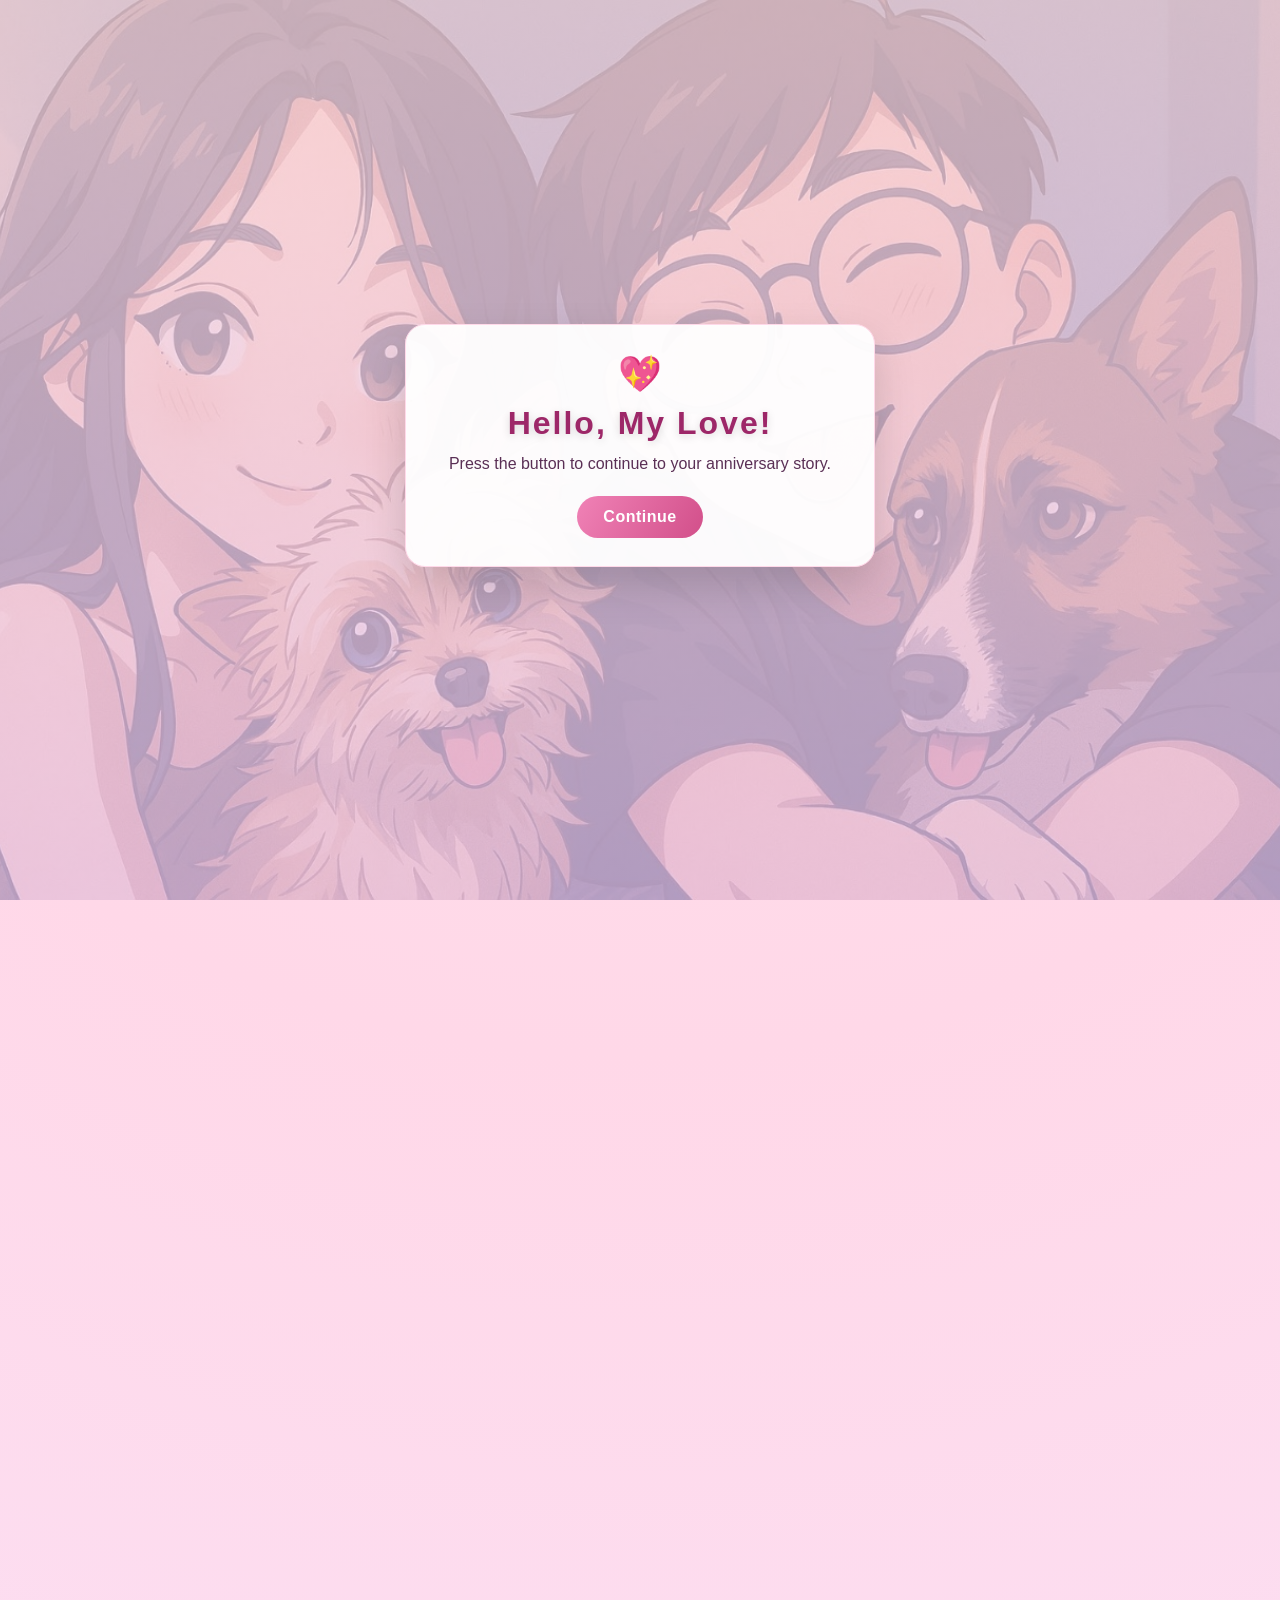
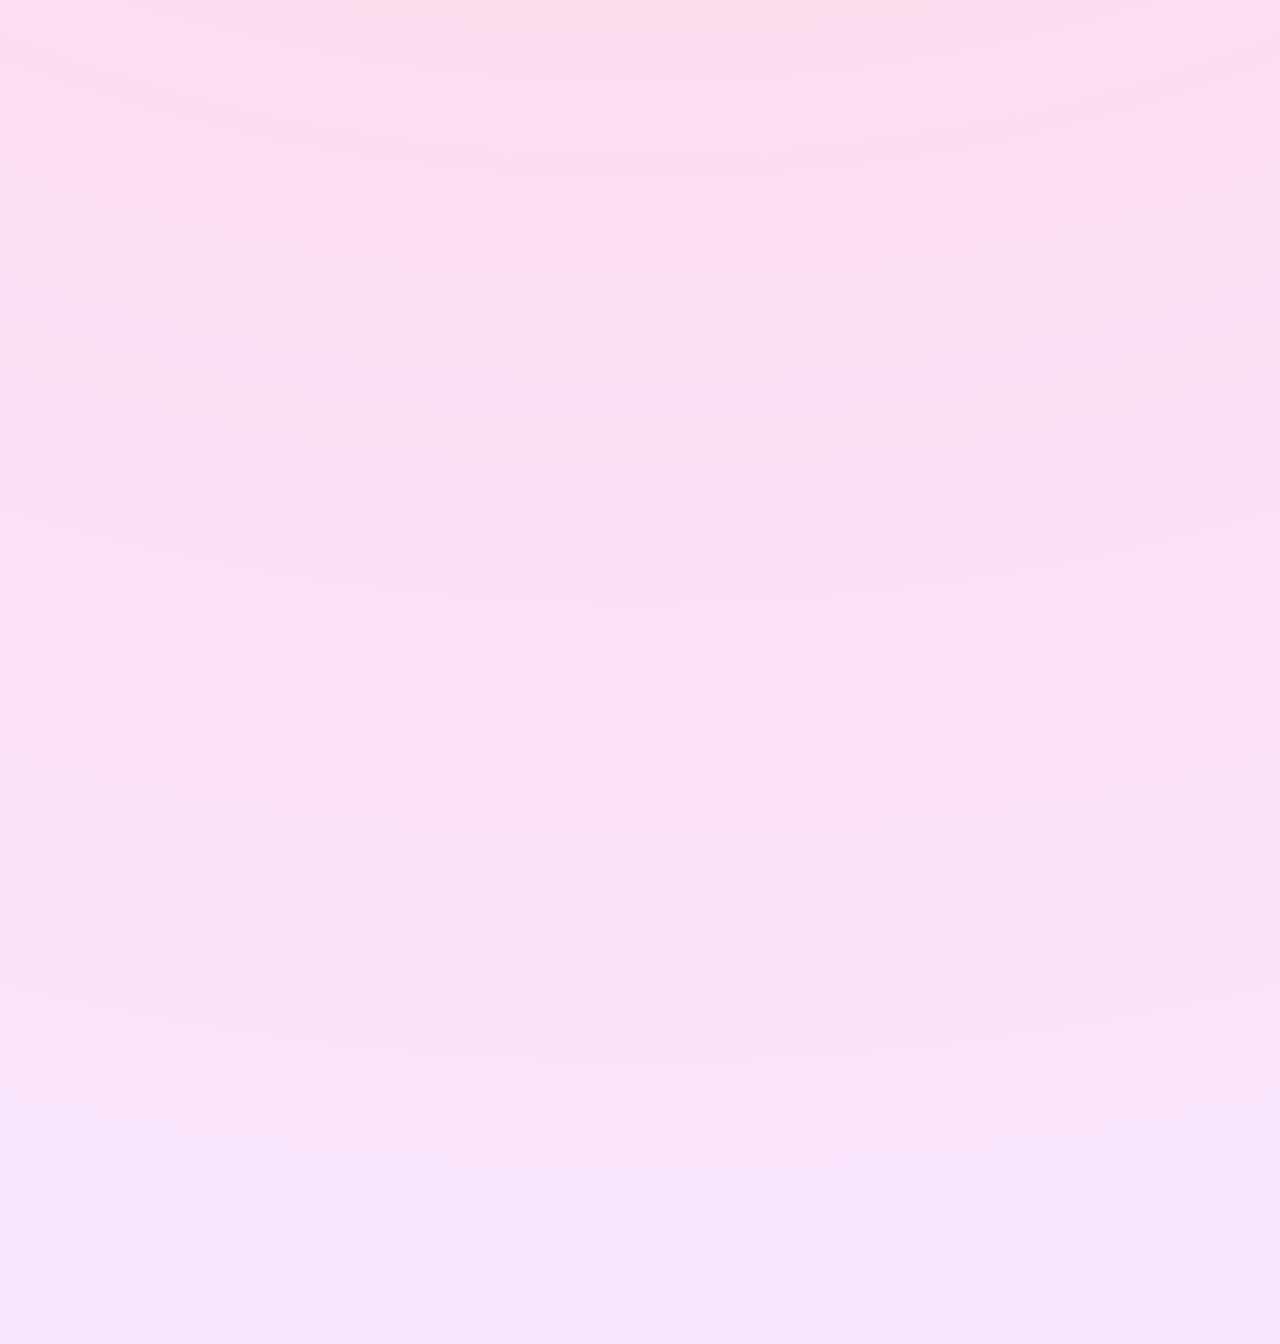
==== index.html @ 0f2f329e "Update and rename Timeline.html to index.html" ====
<!DOCTYPE html>
<html lang="id">
<head>
    <meta charset="UTF-8">
    <meta name="viewport" content="width=device-width, initial-scale=1.0">
    <title>040424</title>
    <link href="https://unpkg.com/aos@2.3.1/dist/aos.css" rel="stylesheet">
    <link rel="stylesheet" href="style.css">
</head>
<body class="no-scroll">

    <div class="opening-screen" id="opening-screen">
        <div class="opening-card">
            <div class="opening-heart">💖</div>
            <h1>Hello, My Love!</h1>
            <p>Press the button to continue to your anniversary story.</p>
            <button id="open-btn" class="btn-continue">Continue</button>
        </div>
    </div>

    <div class="site-content hidden" id="site-content">
      <header>
          <div class="hero-section">
              <h1 data-aos="fade-down">Happy Anniversary</h1>
              <p data-aos="fade-up" data-aos-delay="300">Walking through our memories together.</p>
          </div>
      </header>

      <main class="timeline">
        <div class="timeline-item" data-aos="fade-right">
            <div class="timeline-img">
                <img src="IMG-20231219-WA0005.jpg" alt="Pertama Bertemu">
            </div>
            <div class="timeline-content">
                <h2>First Time We Met</h2>
                <p>January 15, 2023 - The day everything began. Your smile is the first thing I remember.</p>
            </div>
        </div>

        <div class="timeline-item" data-aos="fade-left">
            <div class="timeline-img">
                <img src="https://via.placeholder.com/300" alt="Kencan Pertama">
            </div>
            <div class="timeline-content">
                <h2>First Date</h2>
                <p>February 14, 2023 - A simple dinner filled with unforgettable laughter.</p>
            </div>
        </div>

        <div class="timeline-item" data-aos="fade-right">
            <div class="timeline-img">
                <img src="https://via.placeholder.com/300" alt="Momen Spesial">
            </div>
            <div class="timeline-content">
                <h2>First Adventure</h2>
                <p>June 10, 2023 - Our first long trip together. Tiring, but so meaningful.</p>
            </div>
        </div>

        <div class="timeline-item" data-aos="fade-left">
            <div class="timeline-img">
                <img src="https://via.placeholder.com/300" alt="Cincin Pertunangan">
            </div>
            <div class="timeline-content">
                <h2>Our Engagement Day</h2>
                <p>December 12, 2023 - When I knelt down, my heart overflowed. You said yes, and our worlds united.</p>
            </div>
        </div>

        <div class="timeline-item" data-aos="fade-right">
            <div class="timeline-img">
                <img src="https://via.placeholder.com/300" alt="Pesta Kecil">
            </div>
            <div class="timeline-content">
                <h2>Family Celebration</h2>
                <p>January 5, 2024 - Celebrating love with close family. Warm, peaceful, and full of laughter.</p>
            </div>
        </div>

        <div class="timeline-item" data-aos="fade-left">
            <div class="timeline-img">
                <img src="https://via.placeholder.com/300" alt="Jalan-jalan Santai">
            </div>
            <div class="timeline-content">
                <h2>Relaxing Walk</h2>
                <p>February 22, 2024 - A weekend evening filled with coffee, long stories, and warm hugs by the beach.</p>
            </div>
        </div>

        <div class="timeline-item" data-aos="fade-right">
            <div class="timeline-img">
                <img src="https://via.placeholder.com/300" alt="Rumah Baru">
            </div>
            <div class="timeline-content">
                <h2>Our First Home</h2>
                <p>April 10, 2024 - Setting up our first home together, paint splashes and empty laughter.</p>
            </div>
        </div>

        <div class="timeline-item" data-aos="fade-left">
            <div class="timeline-img">
                <img src="https://via.placeholder.com/300" alt="Masak Bareng">
            </div>
            <div class="timeline-content">
                <h2>Cooking Together</h2>
                <p>May 18, 2024 - Hungry in our tiny kitchen. A little burnt food, but hearts grew closer.</p>
            </div>
        </div>

        <div class="timeline-item" data-aos="fade-right">
            <div class="timeline-img">
                <img src="https://via.placeholder.com/300" alt="Tahun Baru Bersama">
            </div>
            <div class="timeline-content">
                <h2>New Year Together</h2>
                <p>January 1, 2025 - First hug in the new year, new promises, and new hopes together.</p>
            </div>
        </div>

        <div class="timeline-item" data-aos="fade-left">
            <div class="timeline-img">
                <img src="https://via.placeholder.com/300" alt="Surprise Party">
            </div>
            <div class="timeline-content">
                <h2>Surprise and Laughter</h2>
                <p>February 12, 2025 - You gave a simple memorable surprise. Your face shone all day long.</p>
            </div>
        </div>
    </main>

    <footer>
        <p>&copy; 2026 - Made with love ❤️ </p>
    </footer>
    </div>

    <script src="https://unpkg.com/aos@2.3.1/dist/aos.js"></script>
    <script>
      AOS.init({
          duration: 1000,
          once: true
      });

      const openBtn = document.getElementById('open-btn');
      const openingScreen = document.getElementById('opening-screen');
      const siteContent = document.getElementById('site-content');
      openBtn?.addEventListener('click', () => {
        openingScreen.classList.add('opening-hidden');
        siteContent?.classList.remove('hidden');
        siteContent?.classList.add('shown');
        document.body.classList.remove('no-scroll');
        AOS.refresh();
        setTimeout(() => {
          openingScreen.style.display = 'none';
        }, 500);
      });

      window.addEventListener('beforeunload', () => {
        window.scrollTo(0, 0);
      });
      window.addEventListener('load', () => {
        window.scrollTo(0, 0);
      });
    </script>
</body>
</html>
---- style.css ----
body {
    margin: 0;
    padding: 0;
    font-family: 'Segoe UI', Tahoma, Geneva, Verdana, sans-serif;
    background: radial-gradient(circle at top, #ffe4ec 0%, #ffd8e8 35%, #f8e6ff 100%);
    color: #422c3c;
    overflow-x: hidden;
}

body.no-scroll {
    overflow: hidden;
}

.opening-screen {
    position: fixed;
    inset: 0;
    background:
      linear-gradient(180deg, rgba(255, 221, 235, 0.75), rgba(236, 205, 255, 0.72)),
      url(IMG-20250426-WA0048.jpg) no-repeat center;
    background-size: cover;
    background-position: center;
    display: flex;
    align-items: center;
    justify-content: center;
    z-index: 999;
    animation: overlayFadeIn 0.7s ease-out;
    backdrop-filter: blur(2px);
}

.opening-hidden {
    animation: overlayFadeOut 0.5s ease-in forwards;
    opacity: 0;
    visibility: hidden;
    pointer-events: none;
}

.site-content.hidden {
    visibility: hidden;
    opacity: 0;
    transform: scale(0.98) translateY(20px);
    pointer-events: none;
    user-select: none;
}

.site-content {
    visibility: visible;
    opacity: 0;
    transform: scale(0.98) translateY(20px);
    transition: opacity 1.2s ease, transform 1.2s ease;
}

.site-content.shown {
    opacity: 1;
    transform: scale(1) translateY(0);
}


.opening-card {
    background: rgba(255,255,255,0.95);
    border: 1px solid #ffd9e9;
    border-radius: 20px;
    padding: 28px 24px;
    width: min(420px, 90%);
    text-align: center;
    box-shadow: 0 18px 42px rgba(0,0,0,0.15);
    transform: translateY(-5px);
    animation: cardPop 0.6s ease-out;
}

.opening-heart {
    font-size: 2.2rem;
    margin-bottom: 10px;
    animation: heartBeat 1.6s ease-in-out infinite;
}

.opening-card h1 {
    margin: 0;
    font-size: 2rem;
    color: #9d2768;
}

.opening-card p {
    color: #5a2f55;
    margin: 10px 0 20px;
    line-height: 1.5;
}

.btn-continue {
    background: linear-gradient(120deg, #f082b6, #d24f8a);
    border: none;
    color: #fff;
    border-radius: 999px;
    padding: 12px 26px;
    font-size: 1rem;
    font-weight: 700;
    letter-spacing: 0.5px;
    cursor: pointer;
    transition: transform 0.2s, box-shadow 0.2s;
}

.btn-continue:hover {
    transform: translateY(-2px);
    box-shadow: 0 8px 16px rgba(210, 76, 136, 0.3);
}

@keyframes overlayFadeIn {
    from { opacity: 0; }
    to { opacity: 1; }
}

@keyframes overlayFadeOut {
    from { opacity: 1; }
    to { opacity: 0; visibility: hidden; }
}

@keyframes cardPop {
    from { transform: translateY(10px) scale(0.95); opacity: 0; }
    to { transform: translateY(0) scale(1); opacity: 1; }
}

@keyframes heartBeat {
    0%, 100% { transform: scale(1); }
    50% { transform: scale(1.15); }
}

.hero-section {
    height: 75vh;
    display: flex;
    flex-direction: column;
    justify-content: center;
    align-items: center;
    background: linear-gradient(180deg, rgba(255, 255, 255, 0.7), rgba(255, 240, 250, 0.9));
    background-size: cover;
    background-position: center;
    text-align: center;
    color: #3f1f3f;
    padding: 0 20px;
    box-shadow: inset 0 0 0 1000px rgba(255, 255, 255, 0.2);
}

h1 {
    font-size: 3.5rem;
    margin-bottom: 10px;
    color: #9d2768;
    text-transform: none;
    letter-spacing: 2px;
    text-shadow: 0 2px 8px rgba(0,0,0,0.15);
}

.hero-section p {
    font-size: 1.25rem;
    margin: 0;
    color: #4a2b43;
}

.timeline {
    padding: 60px 20px;
    max-width: 1000px;
    margin: 0 auto;
}

.timeline-item {
    display: flex;
    align-items: center;
    margin-bottom: 80px;
    gap: 30px;
    background: rgba(255,255,255,0.85);
    border-radius: 26px;
    padding: 18px;
    box-shadow: 0 10px 24px rgba(0,0,0,0.08);
    border: 1px solid rgba(255, 183, 224, 0.45);
}

.timeline-item:nth-child(even) {
    flex-direction: row-reverse;
}

.timeline-img img {
    width: 300px;
    height: 300px;
    object-fit: cover;
    border-radius: 20px;
    transition: 0.4s;
    border: 3px solid #ffafcf;
}

.timeline-item:hover .timeline-img img {
    transform: scale(1.03);
    filter: saturate(1.15);
    border-color: #f37eb8;
}

.timeline-content {
    flex: 1;
}

.timeline-content h2 {
    color: #b93687;
    margin-top: 0;
    margin-bottom: 8px;
}

.timeline-content p {
    line-height: 1.7;
    color: #4f2e4f;
    margin: 0;
}

footer {
    text-align: center;
    padding: 36px 20px;
    border-top: 1px solid #f0c7dd;
    font-size: 0.9rem;
    color: #5f3a5f;
    background: #fff8ff;
}

footer p {
    margin: 0;
}

/* Responsivitas untuk Mobile */
@media (max-width: 768px) {
    .timeline-item, .timeline-item:nth-child(even) {
        flex-direction: column;
        text-align: center;
    }
    h1 { font-size: 2.4rem; }
    .timeline-img img { width: 100%; height: auto; }
    .timeline-item { padding: 16px; }
}
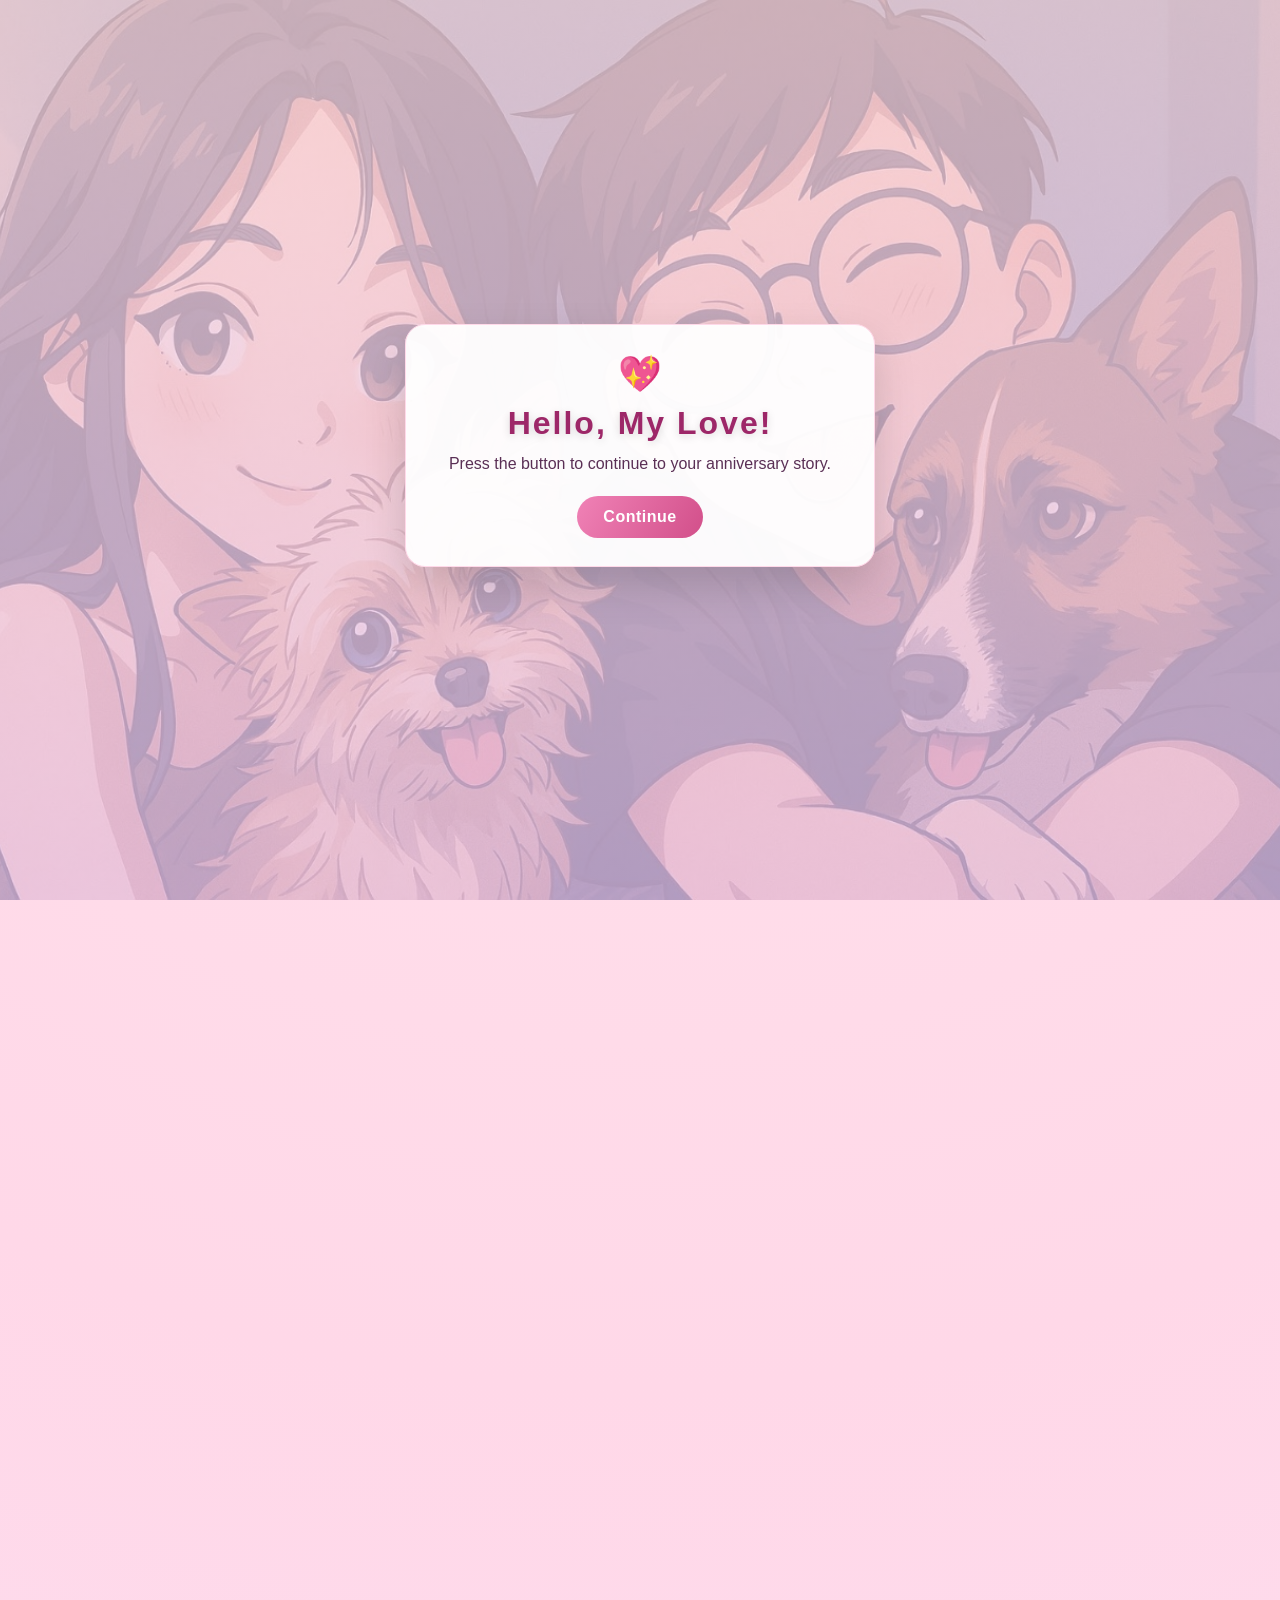
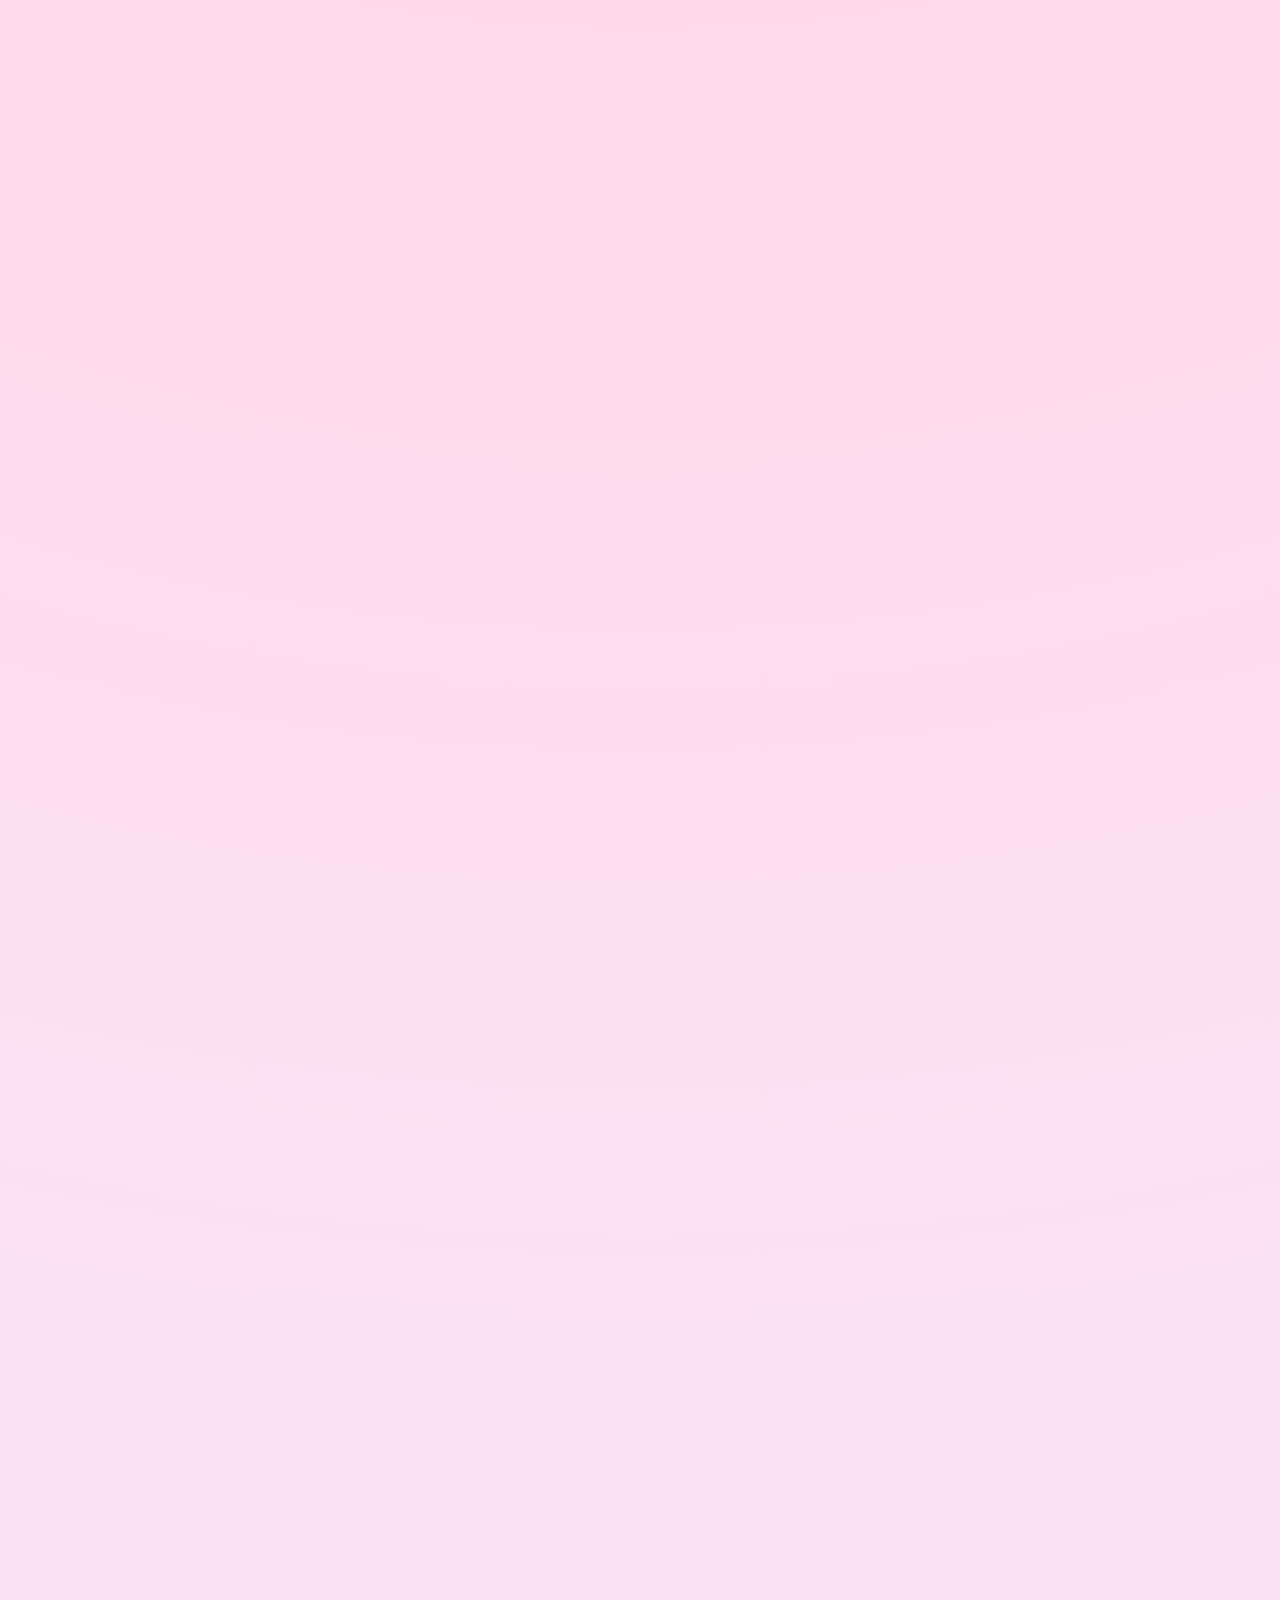
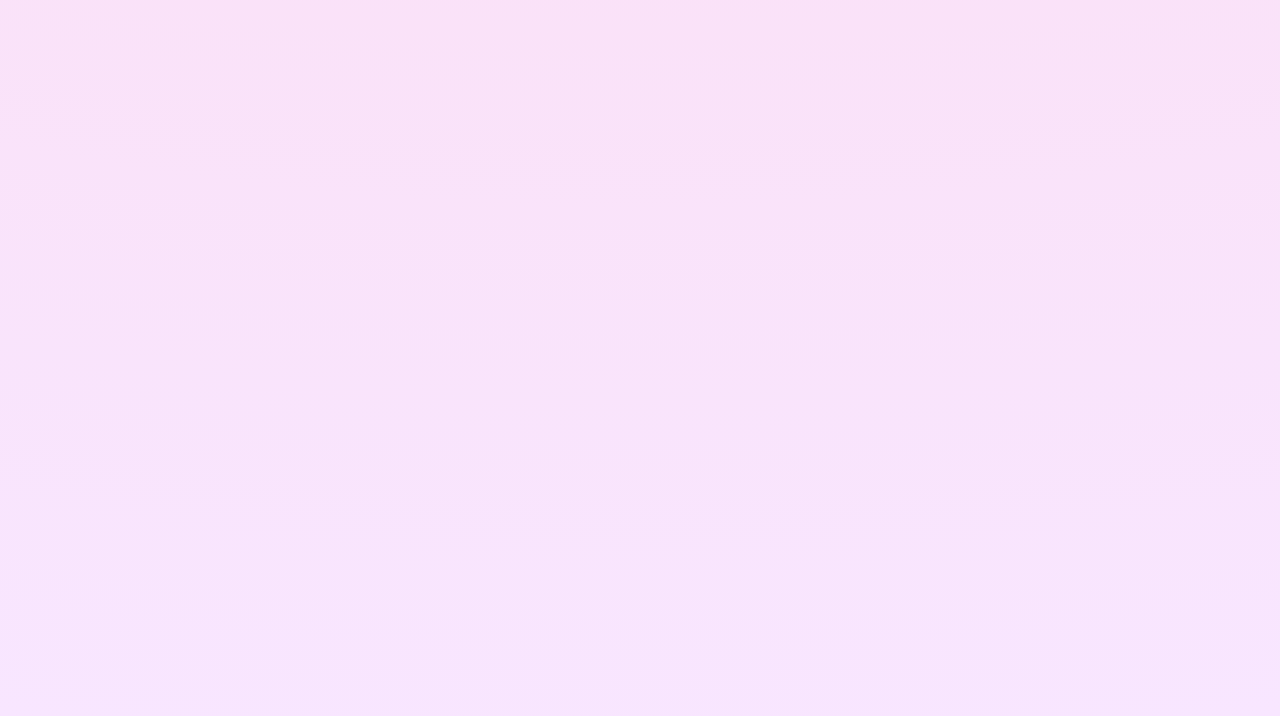
==== commit 15eb3fa9: "Update index.html" ====
--- a/index.html
+++ b/index.html
@@ -3,7 +3,7 @@
 <head>
     <meta charset="UTF-8">
     <meta name="viewport" content="width=device-width, initial-scale=1.0">
-    <title>040424</title>
+    <title>Our Anniversary Time Capsule</title>
     <link href="https://unpkg.com/aos@2.3.1/dist/aos.css" rel="stylesheet">
     <link rel="stylesheet" href="style.css">
 </head>
@@ -22,68 +22,70 @@
       <header>
           <div class="hero-section">
               <h1 data-aos="fade-down">Happy Anniversary</h1>
-              <p data-aos="fade-up" data-aos-delay="300">Walking through our memories together.</p>
+              <p data-aos="fade-up" data-aos-delay="300">Wopyuuuu senggggg🤍🤍🤍!!</p>
           </div>
       </header>
 
       <main class="timeline">
         <div class="timeline-item" data-aos="fade-right">
             <div class="timeline-img">
-                <img src="IMG-20231219-WA0005.jpg" alt="Pertama Bertemu">
+                <img src="inter.JPG">
             </div>
             <div class="timeline-content">
-                <h2>First Time We Met</h2>
-                <p>January 15, 2023 - The day everything began. Your smile is the first thing I remember.</p>
+                <h2>The Event That Made us Friends</h2>
+                <p>...... - Ini event pertama banget yang bikin kita deket sih pas retret juga, banyak momen di era ini pas di OSIS bayar uang kas di event inter ya gitulah, terus yang kejadian ci angel terus kita jadi deket dehhh. 
+                    abis kejadian ci angel kita jadi sering ngobrol curhat sampe malem, abis itu aku sweet 17 kamu dateng bareng stevey yang kamu pulang duluan wkwkwk, yaaa mulai dari situ kita jadi deket lah ya...
+                </p>
             </div>
         </div>
 
         <div class="timeline-item" data-aos="fade-left">
             <div class="timeline-img">
-                <img src="https://via.placeholder.com/300" alt="Kencan Pertama">
+                <img src="ignite.jpg">
             </div>
             <div class="timeline-content">
-                <h2>First Date</h2>
-                <p>February 14, 2023 - A simple dinner filled with unforgettable laughter.</p>
+                <h2>IGNITEEEEE!</h2>
+                <p>19 December 2023 - Anjayyy christmas pertama kitaaaa, ini sangat seru walaupun aku masih baru kenalnya cuma petra ben hezki kamu liony ya gitulah. Ini seru tapi waktu itu lucu yang kita beli makanan itu terus balik balik ada temen kamuhhh.</p>
             </div>
         </div>
 
         <div class="timeline-item" data-aos="fade-right">
             <div class="timeline-img">
-                <img src="https://via.placeholder.com/300" alt="Momen Spesial">
+                <img src="first_date.jpg">
             </div>
             <div class="timeline-content">
-                <h2>First Adventure</h2>
-                <p>June 10, 2023 - Our first long trip together. Tiring, but so meaningful.</p>
+                <h2>First Dateee!</h2>
+                <p>21 December 2023 - First date yang sangat gacor, semua karna dorongan lita dll jugasih jadi aku berani ngajak kamu dengan alibi kamu ga dibolehin terus aku chat mamah boleh 😌. Tapi ini seru banget padahal kita tuh baru bet pdkt cuma kek udah lama temenan seru bet pokoknya jalan jalannya, ngobrolnya sampe ke bab di gramed wkwkwk.</p>
             </div>
         </div>
 
         <div class="timeline-item" data-aos="fade-left">
             <div class="timeline-img">
-                <img src="https://via.placeholder.com/300" alt="Cincin Pertunangan">
+                <img src="040424.jpeg">
             </div>
             <div class="timeline-content">
-                <h2>Our Engagement Day</h2>
-                <p>December 12, 2023 - When I knelt down, my heart overflowed. You said yes, and our worlds united.</p>
+                <h2>040424</h2>
+                <p>4 April 2024 - Hari yang sangat gacorrr ini juga wkwkwk, mulai nonton film dulu abis itu pergi muter muter nyari tempat, terus kita ke foodpedia duduknya di yang atas tuh, tibalah waktunya wkwk 18.34 ngomong terus 18.40 baru dikasih jawaban. Abis itu jadi dehhh yuhuuuu, untung diterima ygy kalo ga diterima ya gataudah.</p>
             </div>
         </div>
 
         <div class="timeline-item" data-aos="fade-right">
             <div class="timeline-img">
-                <img src="https://via.placeholder.com/300" alt="Pesta Kecil">
+                <img src="040425.jpeg">
             </div>
             <div class="timeline-content">
-                <h2>Family Celebration</h2>
-                <p>January 5, 2024 - Celebrating love with close family. Warm, peaceful, and full of laughter.</p>
+                <h2>040425</h2>
+                <p>4 April 2025 - Setelah banyaknya momen momen bahagia sedih dan juga ribut ribut diawal kita sampai di checkpoint pertama yaitu anniv pertama yuhuuuu. 
+                    Selama setaun pacaran sama kamu walaupun banyak LDRnya cuma sangat seru dan aku bahagia, walaupun kita sempet ribut ribut pas awal awal kek abis retret dll itulah, cuma setelah itu sangat seru aku banyak berubah menjadi lebih baik juga karena kamu.
+                    Aku sangat bersyukur bisa sama kamu selama satu tahun itu, aku juga jadi banyak belajar tentang banyak hal tentang kamu dan menajadi pribadi yang lebih baik.
+                </p>
             </div>
         </div>
 
         <div class="timeline-item" data-aos="fade-left">
-            <div class="timeline-img">
-                <img src="https://via.placeholder.com/300" alt="Jalan-jalan Santai">
-            </div>
             <div class="timeline-content">
-                <h2>Relaxing Walk</h2>
-                <p>February 22, 2024 - A weekend evening filled with coffee, long stories, and warm hugs by the beach.</p>
+                <h2>040426</h2>
+                <p>4 April 2026 - Yuhuuu, selamat buat kita telah menacapai checkpoint kedua yaitu anniversary kedua kitaaa. </p>
             </div>
         </div>
 
@@ -118,9 +120,6 @@
         </div>
 
         <div class="timeline-item" data-aos="fade-left">
-            <div class="timeline-img">
-                <img src="https://via.placeholder.com/300" alt="Surprise Party">
-            </div>
             <div class="timeline-content">
                 <h2>Surprise and Laughter</h2>
                 <p>February 12, 2025 - You gave a simple memorable surprise. Your face shone all day long.</p>
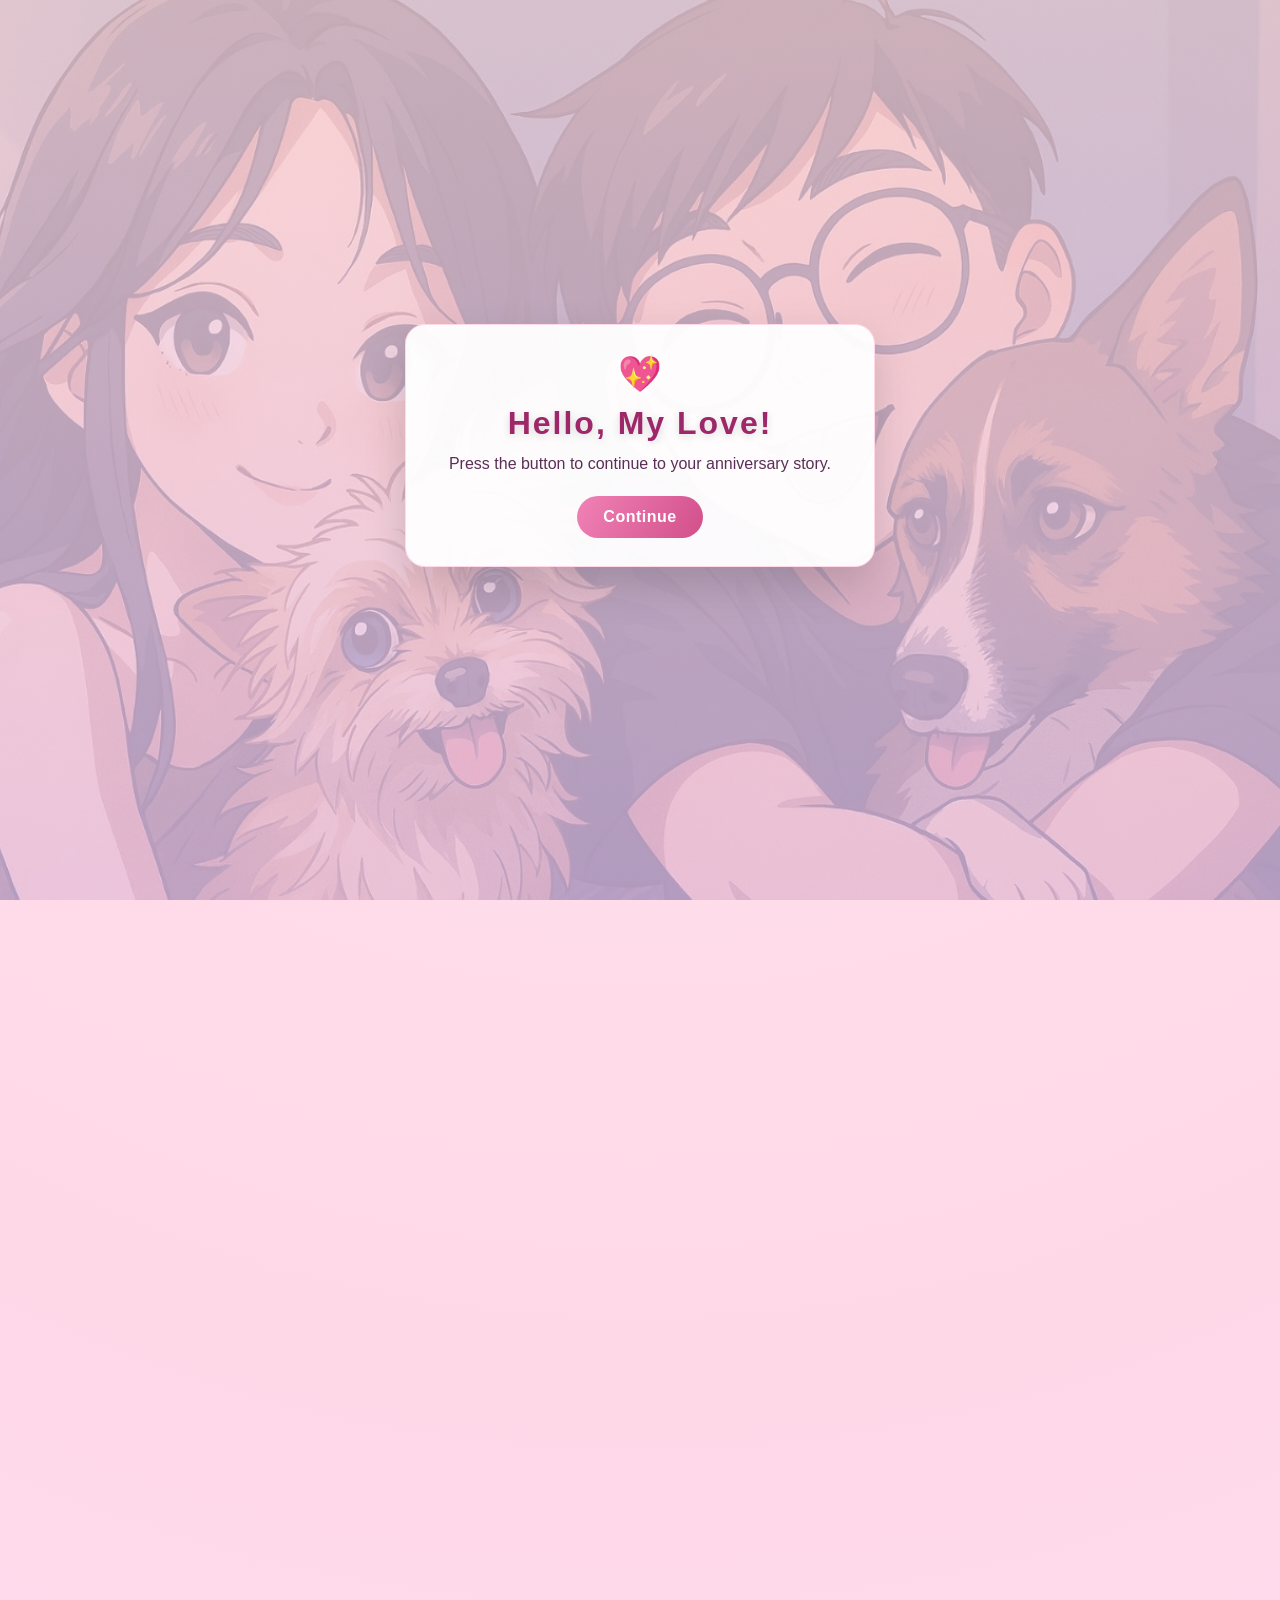
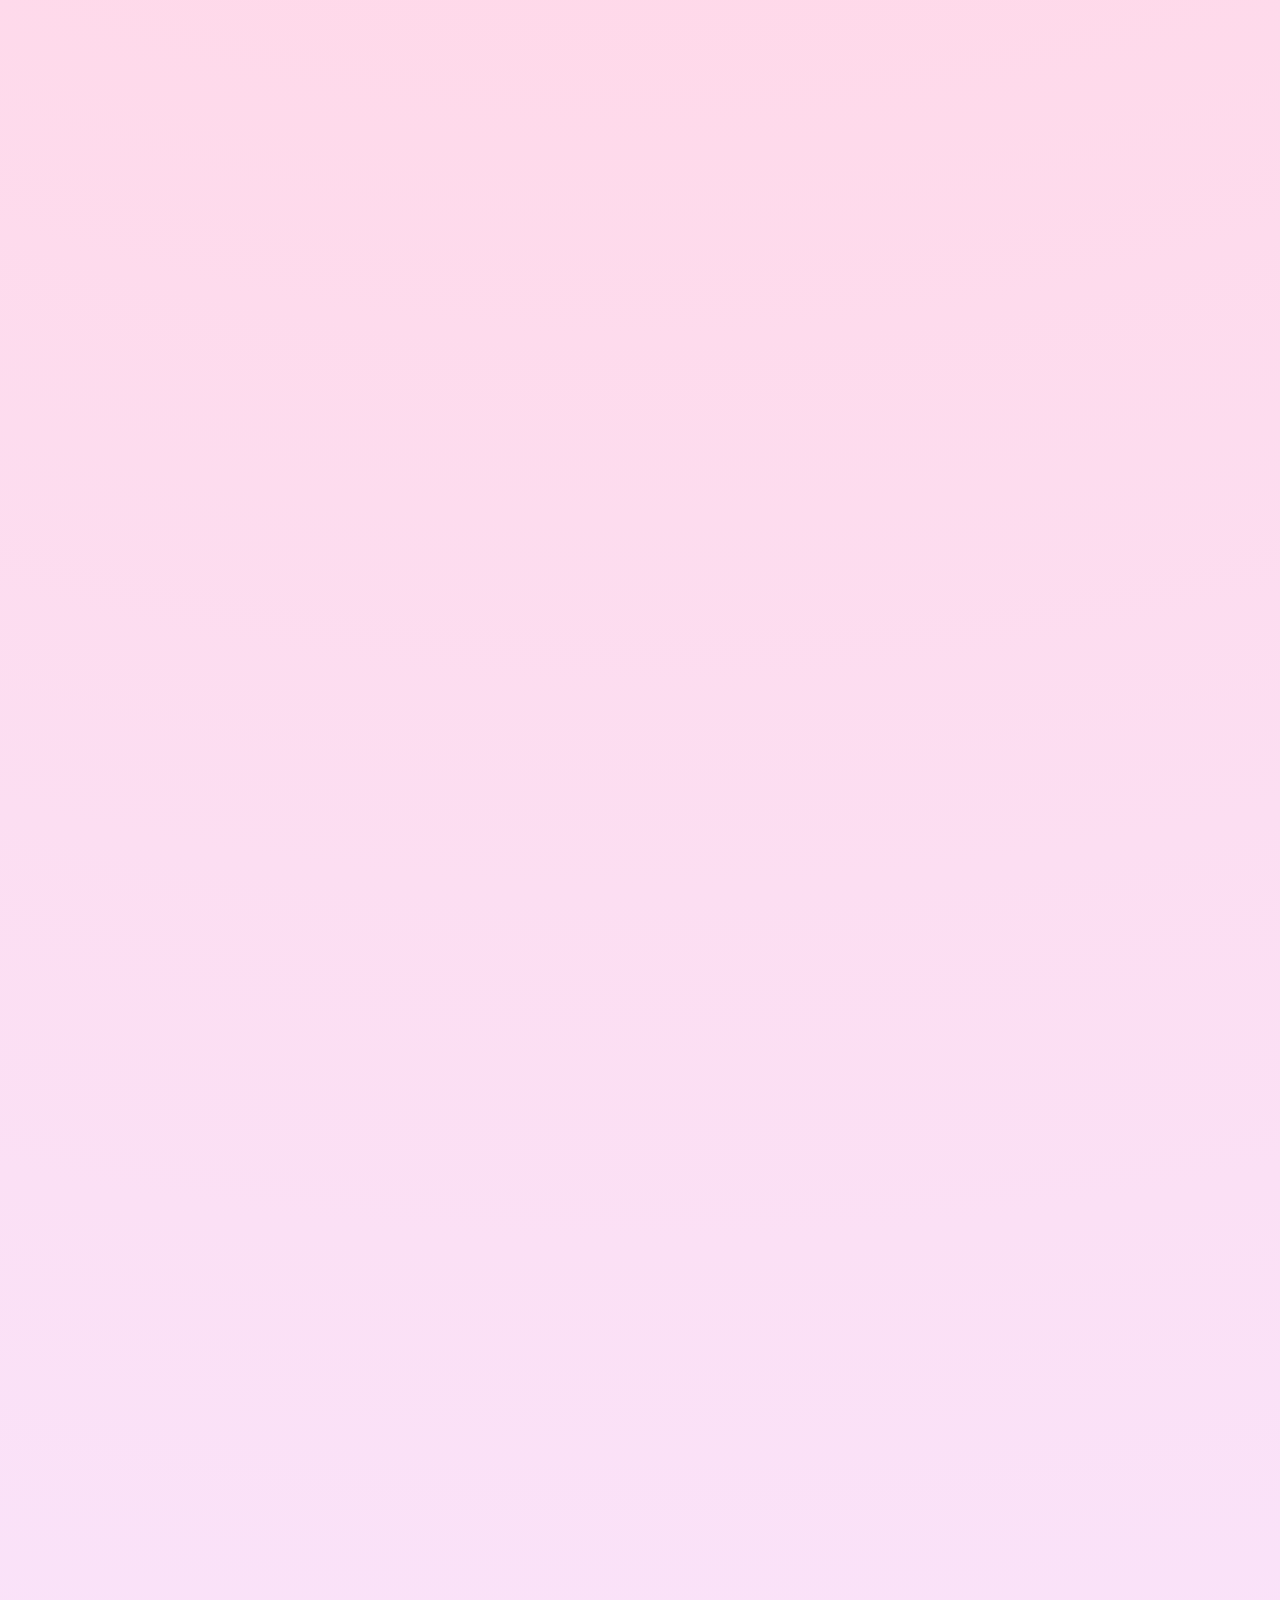
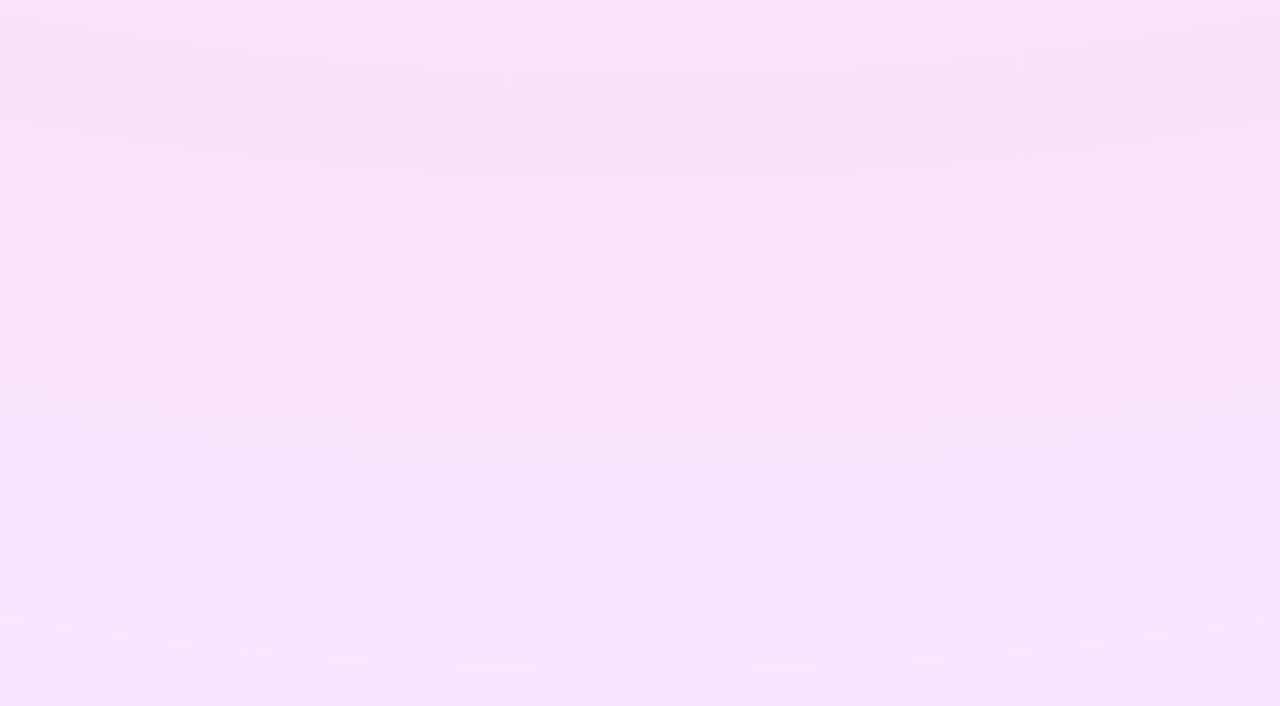
==== commit a9b20d8e: "Fix HTML encoding issues and clean up markup" ====
--- a/index.html
+++ b/index.html
@@ -89,42 +89,24 @@
             </div>
         </div>
 
-        <div class="timeline-item" data-aos="fade-right">
-            <div class="timeline-img">
-                <img src="https://via.placeholder.com/300" alt="Rumah Baru">
-            </div>
-            <div class="timeline-content">
-                <h2>Our First Home</h2>
-                <p>April 10, 2024 - Setting up our first home together, paint splashes and empty laughter.</p>
-            </div>
-        </div>
-
-        <div class="timeline-item" data-aos="fade-left">
-            <div class="timeline-img">
-                <img src="https://via.placeholder.com/300" alt="Masak Bareng">
-            </div>
-            <div class="timeline-content">
-                <h2>Cooking Together</h2>
-                <p>May 18, 2024 - Hungry in our tiny kitchen. A little burnt food, but hearts grew closer.</p>
-            </div>
-        </div>
-
-        <div class="timeline-item" data-aos="fade-right">
-            <div class="timeline-img">
-                <img src="https://via.placeholder.com/300" alt="Tahun Baru Bersama">
-            </div>
-            <div class="timeline-content">
-                <h2>New Year Together</h2>
-                <p>January 1, 2025 - First hug in the new year, new promises, and new hopes together.</p>
-            </div>
-        </div>
-
-        <div class="timeline-item" data-aos="fade-left">
-            <div class="timeline-content">
-                <h2>Surprise and Laughter</h2>
-                <p>February 12, 2025 - You gave a simple memorable surprise. Your face shone all day long.</p>
-            </div>
-        </div>
+        <section class="photo-collage" data-aos="fade-up">
+            <div class="collage-item"><img src="https://via.placeholder.com/300?text=Foto+1" alt="Foto 1"></div>
+            <div class="collage-item"><img src="https://via.placeholder.com/300?text=Foto+2" alt="Foto 2"></div>
+            <div class="collage-item"><img src="https://via.placeholder.com/300?text=Foto+3" alt="Foto 3"></div>
+            <div class="collage-item"><img src="https://via.placeholder.com/300?text=Foto+4" alt="Foto 4"></div>
+            <div class="collage-item"><img src="https://via.placeholder.com/300?text=Foto+5" alt="Foto 5"></div>
+            <div class="collage-item"><img src="https://via.placeholder.com/300?text=Foto+6" alt="Foto 6"></div>
+            <div class="collage-item"><img src="https://via.placeholder.com/300?text=Foto+7" alt="Foto 7"></div>
+            <div class="collage-item"><img src="https://via.placeholder.com/300?text=Foto+8" alt="Foto 8"></div>
+            <div class="collage-item"><img src="https://via.placeholder.com/300?text=Foto+9" alt="Foto 9"></div>
+            <div class="collage-item"><img src="https://via.placeholder.com/300?text=Foto+10" alt="Foto 10"></div>
+            <div class="collage-item"><img src="https://via.placeholder.com/300?text=Foto+11" alt="Foto 11"></div>
+            <div class="collage-item"><img src="https://via.placeholder.com/300?text=Foto+12" alt="Foto 12"></div>
+            <div class="collage-item"><img src="https://via.placeholder.com/300?text=Foto+13" alt="Foto 13"></div>
+            <div class="collage-item"><img src="https://via.placeholder.com/300?text=Foto+14" alt="Foto 14"></div>
+            <div class="collage-item"><img src="https://via.placeholder.com/300?text=Foto+15" alt="Foto 15"></div>
+            <div class="collage-item"><img src="https://via.placeholder.com/300?text=Foto+16" alt="Foto 16"></div>
+        </section>
     </main>
 
     <footer>
--- a/style.css
+++ b/style.css
@@ -129,13 +129,15 @@
     flex-direction: column;
     justify-content: center;
     align-items: center;
-    background: linear-gradient(180deg, rgba(255, 255, 255, 0.7), rgba(255, 240, 250, 0.9));
+    background: 
+      linear-gradient(180deg, rgba(255, 255, 255, 0.7), rgba(255, 240, 250, 0.7)),
+      url('IMG-20250426-WA0048.jpg') no-repeat center;
     background-size: cover;
     background-position: center;
+    background-attachment: fixed;
     text-align: center;
     color: #3f1f3f;
     padding: 0 20px;
-    box-shadow: inset 0 0 0 1000px rgba(255, 255, 255, 0.2);
 }
 
 h1 {
@@ -219,7 +221,6 @@
     margin: 0;
 }
 
-/* Responsivitas untuk Mobile */
 @media (max-width: 768px) {
     .timeline-item, .timeline-item:nth-child(even) {
         flex-direction: column;
@@ -228,4 +229,66 @@
     h1 { font-size: 2.4rem; }
     .timeline-img img { width: 100%; height: auto; }
     .timeline-item { padding: 16px; }
-}+    .photo-collage {
+        display: grid;
+        gap: 14px;
+        grid-template-columns: repeat(auto-fit, minmax(140px, 1fr));
+        margin-top: 40px;
+    }
+    .photo-collage .collage-item {
+        overflow: hidden;
+        border-radius: 20px;
+        border: 2px solid rgba(255, 175, 207, 0.6);
+        background: #fff;
+    }
+    .photo-collage .collage-item img {
+        display: block;
+        width: 100%;
+        height: 100%;
+        object-fit: cover;
+        transition: transform 0.3s ease;
+    }
+    .photo-collage .collage-item:hover img {
+        transform: scale(1.05);
+    }
+}
+
+/* Heart-shaped photo collage */
+.photo-collage {
+    display: grid;
+    grid-template-columns: repeat(4, 1fr);
+    gap: 12px;
+    margin-top: 60px;
+    margin-bottom: 60px;
+    max-width: 600px;
+    margin-left: auto;
+    margin-right: auto;
+    padding: 20px;
+}
+
+.photo-collage .collage-item {
+    overflow: hidden;
+    border-radius: 12px;
+    border: 2px solid rgba(255, 175, 207, 0.6);
+    background: #fff;
+    aspect-ratio: 1;
+}
+
+.photo-collage .collage-item img {
+    display: block;
+    width: 100%;
+    height: 100%;
+    object-fit: cover;
+    transition: transform 0.3s ease;
+}
+
+.photo-collage .collage-item:hover img {
+    transform: scale(1.08);
+}
+
+@media (max-width: 768px) {
+    .photo-collage {
+        grid-template-columns: repeat(2, 1fr);
+        gap: 10px;
+    }
+}
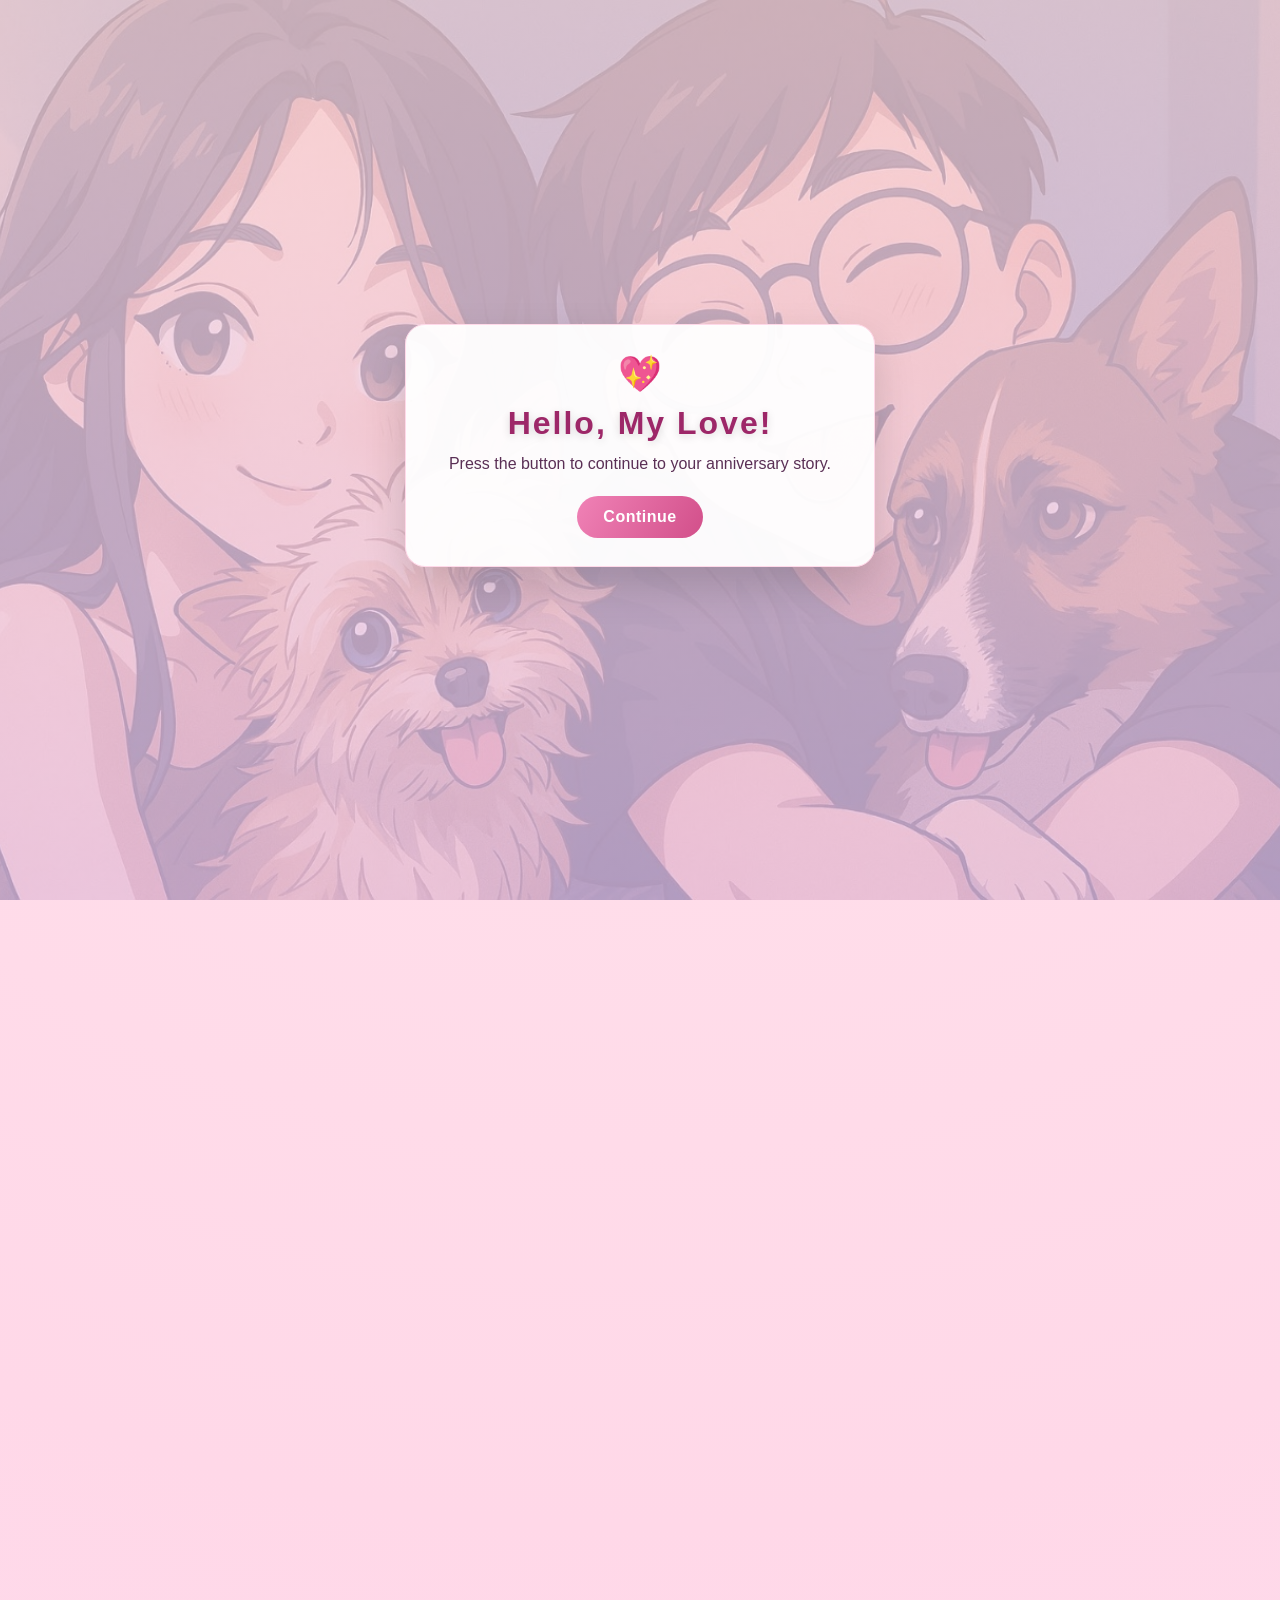
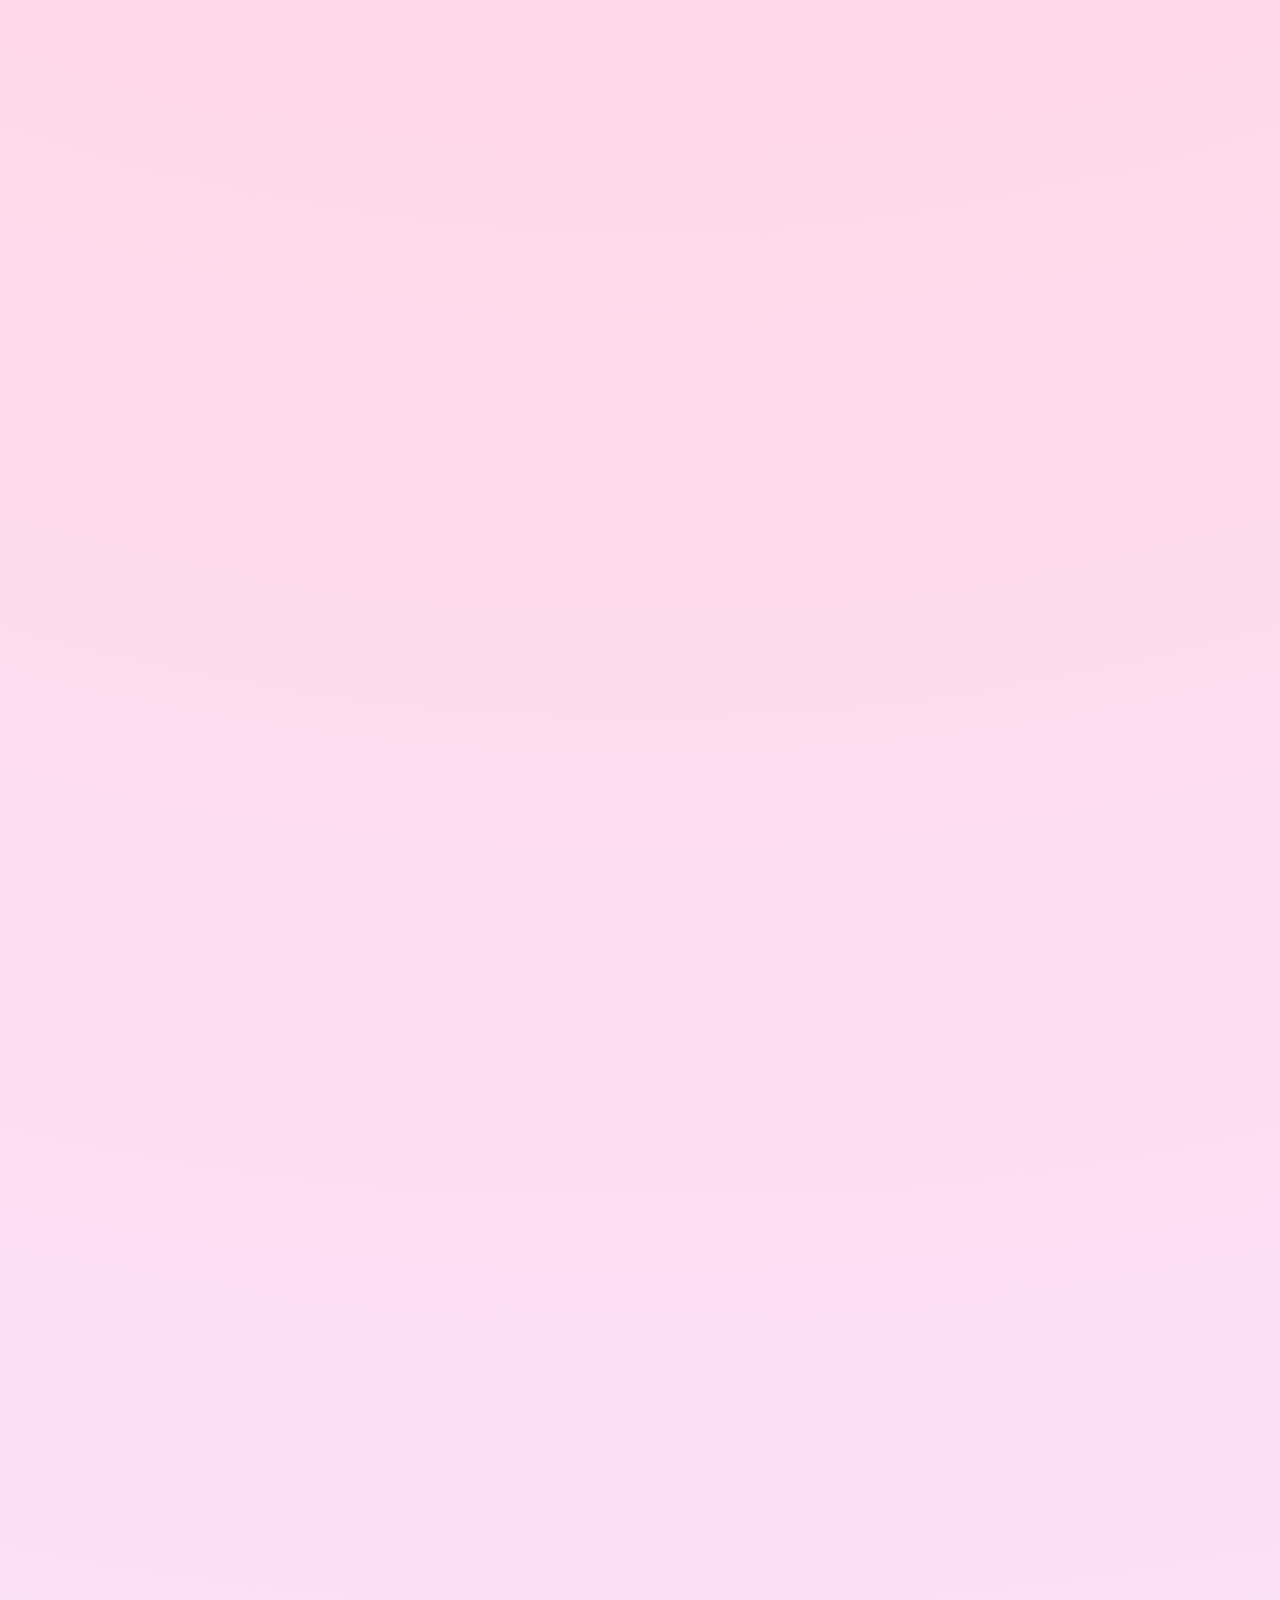
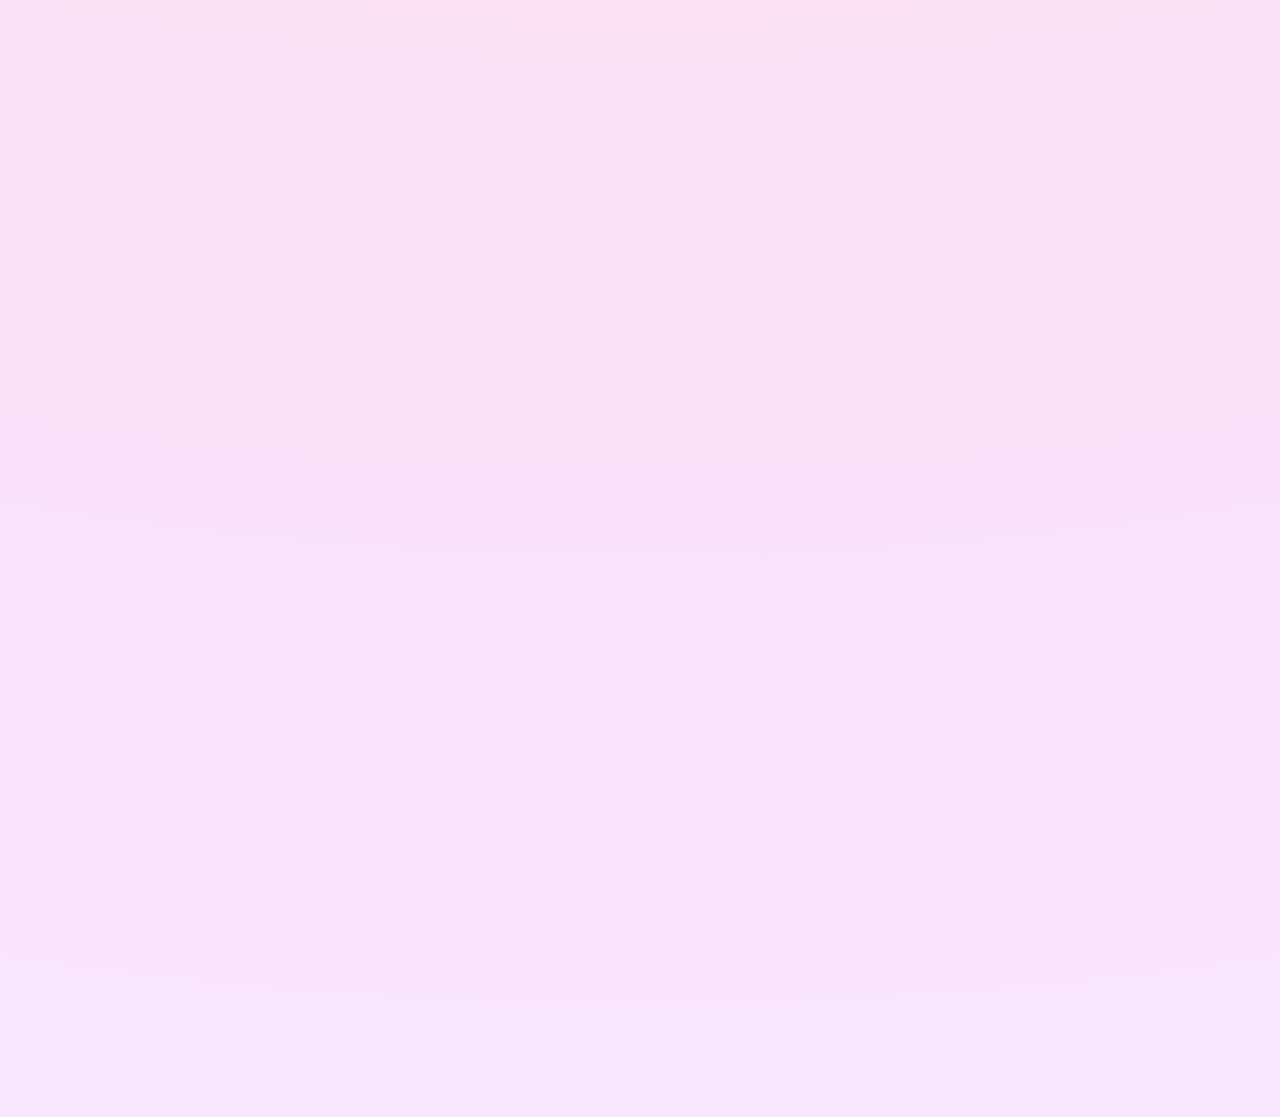
==== commit 87f86c89: "Update index.html" ====
--- a/index.html
+++ b/index.html
@@ -85,33 +85,39 @@
         <div class="timeline-item" data-aos="fade-left">
             <div class="timeline-content">
                 <h2>040426</h2>
-                <p>4 April 2026 - Yuhuuu, selamat buat kita telah menacapai checkpoint kedua yaitu anniversary kedua kitaaa. </p>
+                <p>4 April 2026 - Yuhuuu, selamat buat kita telah menacapai checkpoint kedua yaitu anniversary kedua kitaaa. Bingung mau bilang apa karena udah dibilang di anniversary pertama. Cumaaa gapapah, makasih yah udah tetep sama aku sampe saat ini dengan segala kekurangan aku, terus ada cowo cowo yang demen ma elu
+                    cuma semoga kamu terus milih aku yah, ya aku juga harus yakinin kamu terus juga sihhh. Ga boong di anniv kedua ini rasanya banyak hal yang sangat mengerikan kek yang udah kita obrolin juga jadi gausah tak tulis lagi, jujur sebenernya takut dari awal pembahasan soal itu karena ya kamu tau sendiri lah aku dah kek kepelet kecintaan ini.
+                    Aku cuma berharap kita bisa lewatin semua ujian yang kita hadapin nantinya, ya semoga Tuhan juga berkehendak biar kita berjodoh sampe nikah, kalo dah nikah kan kita bener bener menjadi 1 kalo di alkitab wkwkwk. Oiya maaf yah kalo aku ini banyak salah sama kamu, bikin kamu nangis, marah, ngambek, dan semuanya itulah.
+                    Maaf juga yah kita gabisa ketemu di anniv kedua ini dan kamu gabisa dapet hadiah langsung di hari ini.
+                    Sekali lagi makasih yah atas selama ini membuat aku bertumbuh, belajar banyak hal, bikin aku bahagia, bikin aku ngerasa punya rumah untuk pulang untuk cerita cerita, udah jadi my safe place, dan masih banyak hal yang gabisa aku sebutin 1 1 juga karna banyakkk. 
+                    I just hope you're my forever, and i will do my best to make you happy, to be the best for you, and to love you with all my heart. I can't wait to see what the future holds for us. After all this time, I Always love you. I love you 3000 Evelyne, Happy anniversary.
+                </p>
             </div>
         </div>
 
         <section class="photo-collage" data-aos="fade-up">
-            <div class="collage-item"><img src="https://via.placeholder.com/300?text=Foto+1" alt="Foto 1"></div>
-            <div class="collage-item"><img src="https://via.placeholder.com/300?text=Foto+2" alt="Foto 2"></div>
-            <div class="collage-item"><img src="https://via.placeholder.com/300?text=Foto+3" alt="Foto 3"></div>
-            <div class="collage-item"><img src="https://via.placeholder.com/300?text=Foto+4" alt="Foto 4"></div>
-            <div class="collage-item"><img src="https://via.placeholder.com/300?text=Foto+5" alt="Foto 5"></div>
-            <div class="collage-item"><img src="https://via.placeholder.com/300?text=Foto+6" alt="Foto 6"></div>
-            <div class="collage-item"><img src="https://via.placeholder.com/300?text=Foto+7" alt="Foto 7"></div>
-            <div class="collage-item"><img src="https://via.placeholder.com/300?text=Foto+8" alt="Foto 8"></div>
-            <div class="collage-item"><img src="https://via.placeholder.com/300?text=Foto+9" alt="Foto 9"></div>
-            <div class="collage-item"><img src="https://via.placeholder.com/300?text=Foto+10" alt="Foto 10"></div>
-            <div class="collage-item"><img src="https://via.placeholder.com/300?text=Foto+11" alt="Foto 11"></div>
-            <div class="collage-item"><img src="https://via.placeholder.com/300?text=Foto+12" alt="Foto 12"></div>
-            <div class="collage-item"><img src="https://via.placeholder.com/300?text=Foto+13" alt="Foto 13"></div>
-            <div class="collage-item"><img src="https://via.placeholder.com/300?text=Foto+14" alt="Foto 14"></div>
-            <div class="collage-item"><img src="https://via.placeholder.com/300?text=Foto+15" alt="Foto 15"></div>
-            <div class="collage-item"><img src="https://via.placeholder.com/300?text=Foto+16" alt="Foto 16"></div>
-        </section>
+    <div class="collage-item"><img src="foto1.jpg"></div>
+    <div class="collage-item"><img src="foto2.jpg"></div>
+    <div class="collage-item"><img src="foto3.jpg"></div>
+    <div class="collage-item"><img src="foto4.jpg"></div>
+    <div class="collage-item"><img src="foto5.jpg"></div>
+    <div class="collage-item"><img src="foto6.jpg"></div>
+    <div class="collage-item"><img src="foto7.jpg"></div>
+    <div class="collage-item"><img src="foto8.jpg"></div>
+    <div class="collage-item"><img src="foto9.jpg"></div>
+    <div class="collage-item"><img src="1.jpeg"></div>
+    <div class="collage-item"><img src="foto11.jpg"></div>
+    <div class="collage-item"><img src="foto12.jpg"></div>
+    <div class="collage-item"><img src="foto13.jpg"></div>
+    <div class="collage-item"><img src="foto14.jpg"></div>
+    <div class="collage-item"><img src="foto15.jpg"></div> </section>
+    <p style="text-align: center;">"You are altogether beautiful, my love; there is no flaw in you"</p>
+    <p style="text-align: center;">- Songs of Solomon 4:7</p>
     </main>
 
     <footer>
-        <p>&copy; 2026 - Made with love ❤️ </p>
-    </footer>
+        <p>&copy; After all this time? Always.</p>
+    </footer>1
     </div>
 
     <script src="https://unpkg.com/aos@2.3.1/dist/aos.js"></script>
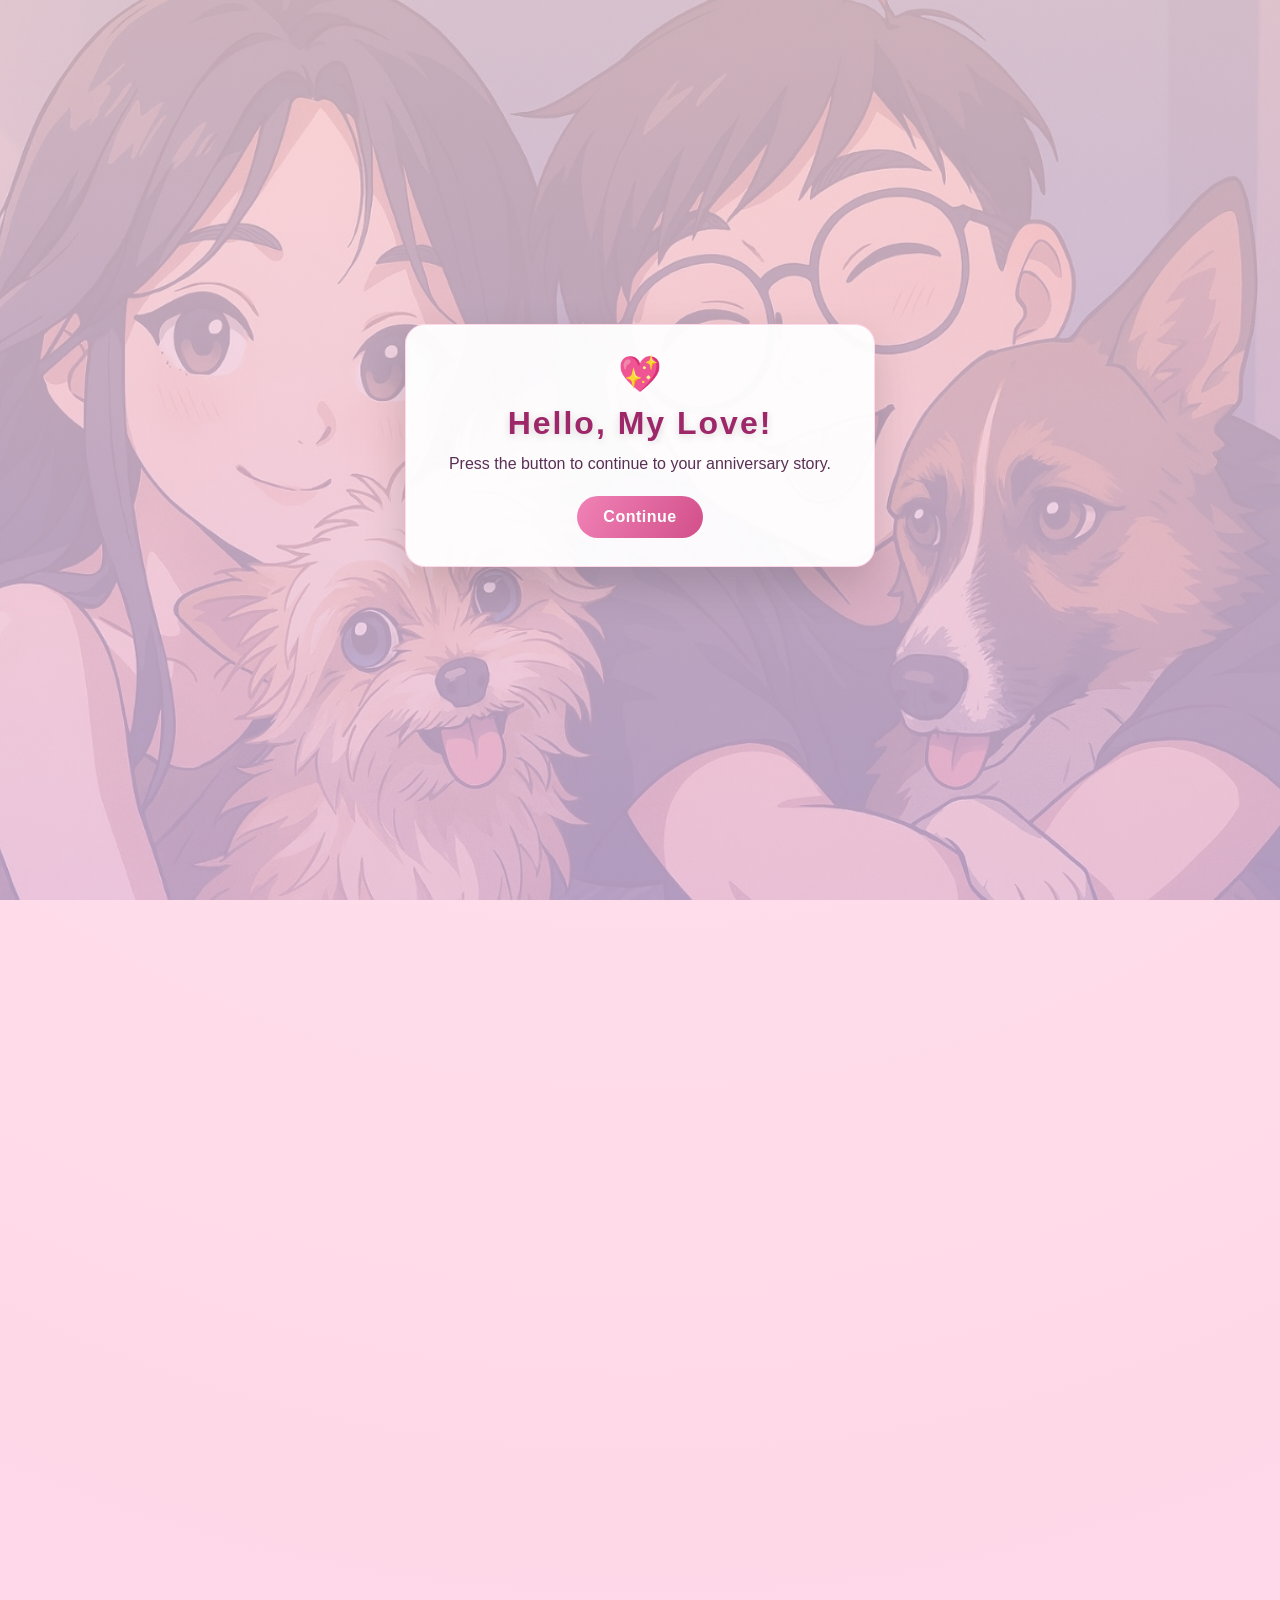
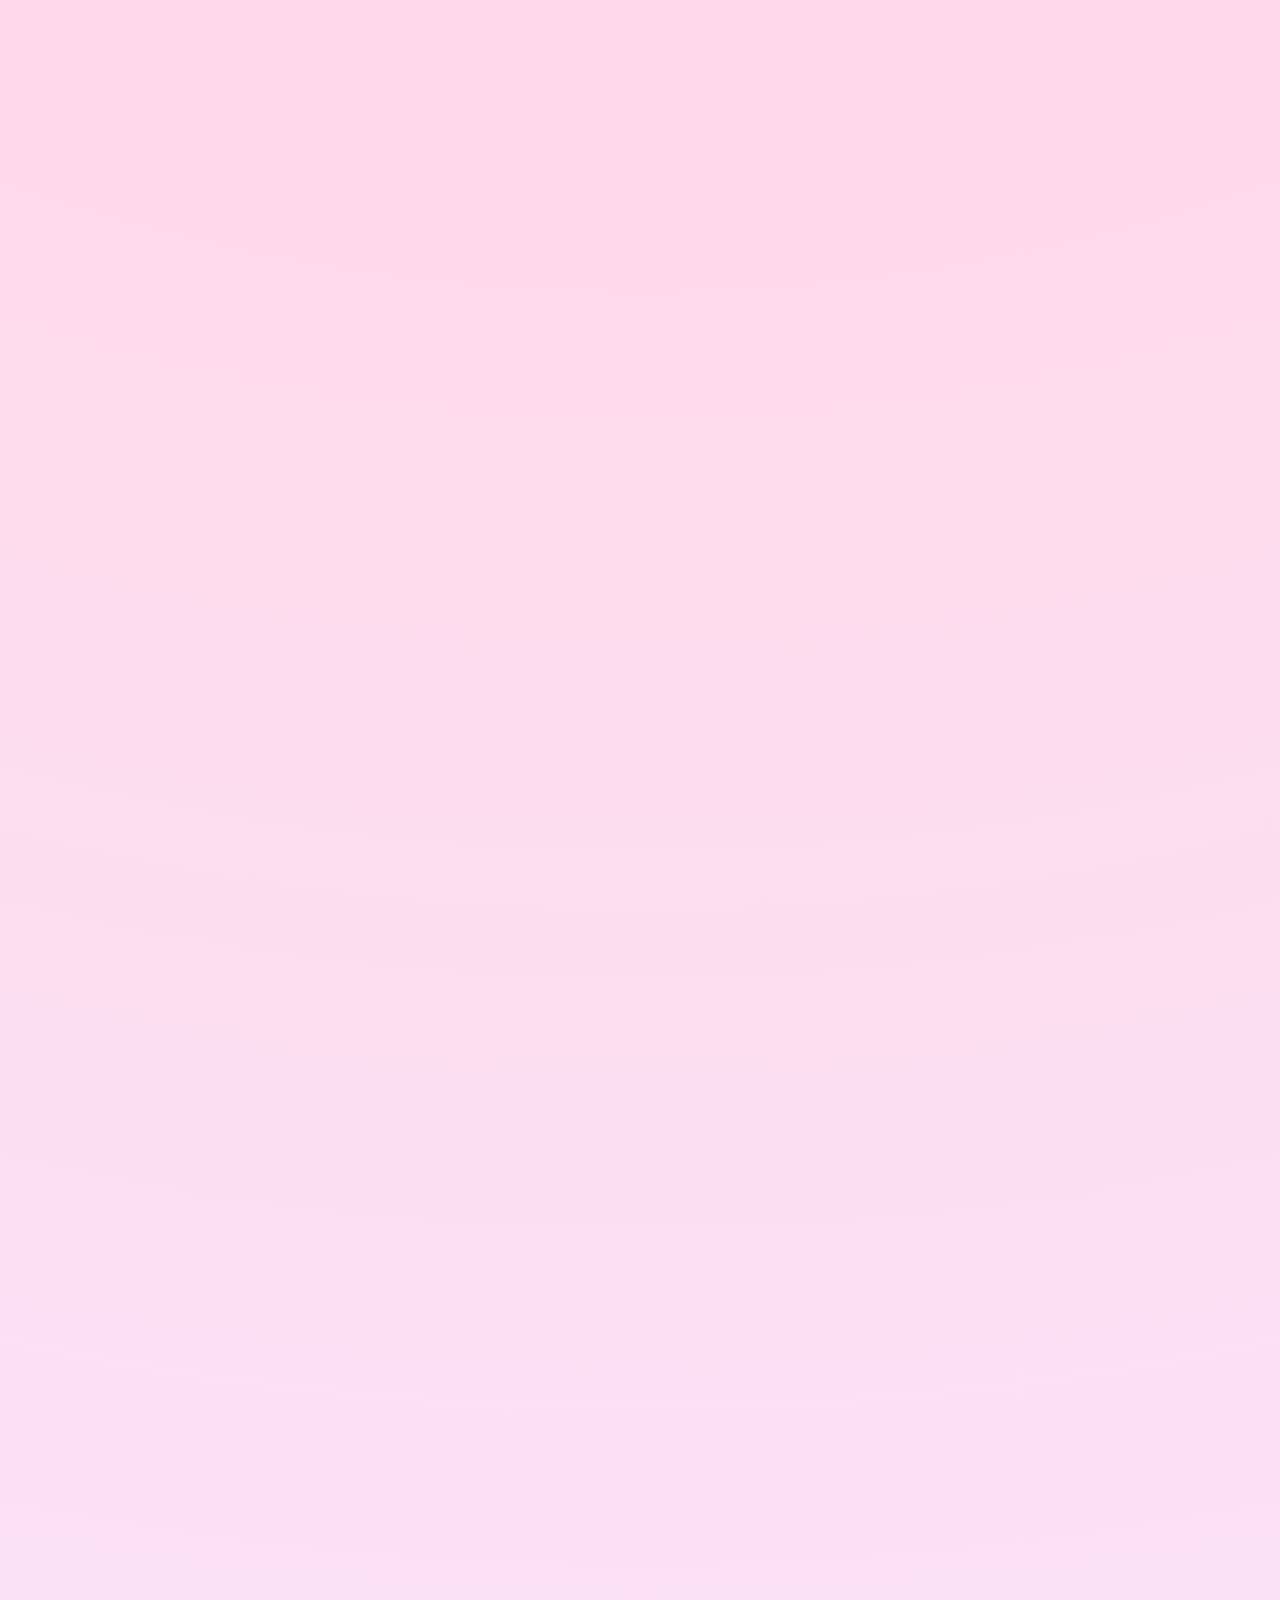
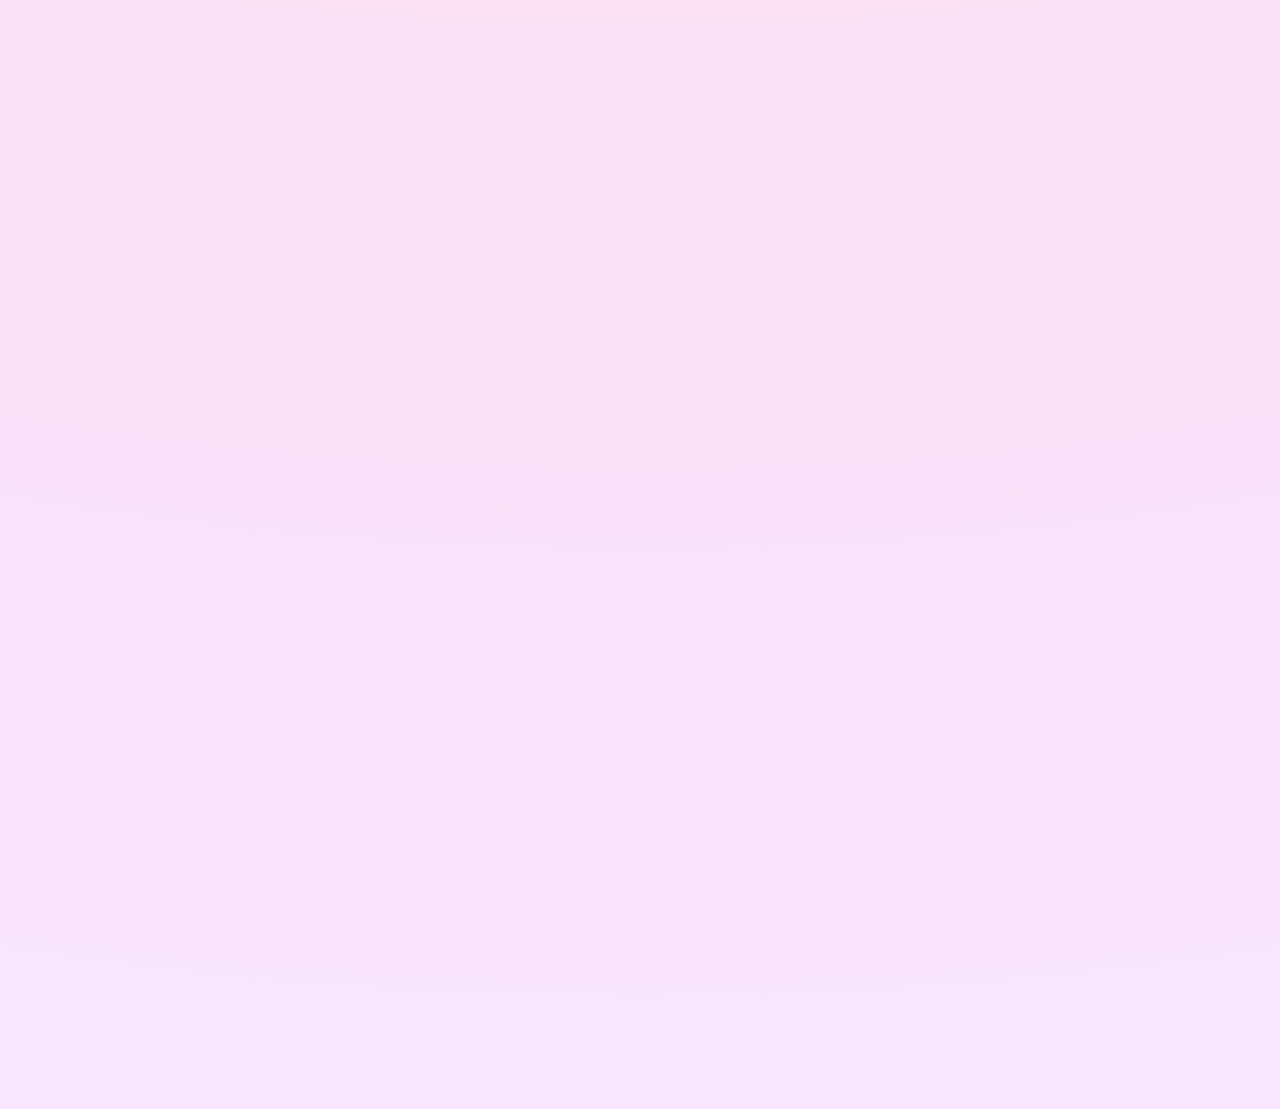
==== commit af4d00c2: "Update index.html" ====
--- a/index.html
+++ b/index.html
@@ -96,21 +96,21 @@
         </div>
 
         <section class="photo-collage" data-aos="fade-up">
-    <div class="collage-item"><img src="foto1.jpg"></div>
-    <div class="collage-item"><img src="foto2.jpg"></div>
-    <div class="collage-item"><img src="foto3.jpg"></div>
-    <div class="collage-item"><img src="foto4.jpg"></div>
-    <div class="collage-item"><img src="foto5.jpg"></div>
-    <div class="collage-item"><img src="foto6.jpg"></div>
-    <div class="collage-item"><img src="foto7.jpg"></div>
-    <div class="collage-item"><img src="foto8.jpg"></div>
-    <div class="collage-item"><img src="foto9.jpg"></div>
+    <div class="collage-item"><img src="dilan.jpeg"></div>
+    <div class="collage-item"><img src="arunika.jpeg"></div>
+    <div class="collage-item"><img src="bw.jpeg"></div>
+    <div class="collage-item"><img src="epin.jpeg"></div>
+    <div class="collage-item"><img src="ignite2.jpeg"></div>
+    <div class="collage-item"><img src="natal2024.jpeg"></div>
+    <div class="collage-item"><img src="kesa2.jpeg"></div>
+    <div class="collage-item"><img src="gradu.jpeg"></div>
+    <div class="collage-item"><img src="epin3.jpeg"></div>
     <div class="collage-item"><img src="1.jpeg"></div>
-    <div class="collage-item"><img src="foto11.jpg"></div>
-    <div class="collage-item"><img src="foto12.jpg"></div>
-    <div class="collage-item"><img src="foto13.jpg"></div>
-    <div class="collage-item"><img src="foto14.jpg"></div>
-    <div class="collage-item"><img src="foto15.jpg"></div> </section>
+    <div class="collage-item"><img src="natal2025.jpeg"></div>
+    <div class="collage-item"><img src="epin2.jpeg"></div>
+    <div class="collage-item"><img src="kesa.jpeg"></div>
+    <div class="collage-item"><img src="kesa3.jpeg"></div>
+    <div class="collage-item"><img src="hold.jpeg"></div> </section>
     <p style="text-align: center;">"You are altogether beautiful, my love; there is no flaw in you"</p>
     <p style="text-align: center;">- Songs of Solomon 4:7</p>
     </main>
--- a/style.css
+++ b/style.css
@@ -253,16 +253,19 @@
     }
 }
 
-/* Heart-shaped photo collage */
+/* Layout Galeri Bentuk Hati - Versi Final Presisi */
 .photo-collage {
     display: grid;
-    grid-template-columns: repeat(4, 1fr);
+    grid-template-columns: repeat(6, 1fr);
+    grid-template-areas:
+        ".      item1  .      .      item2  ."
+        "item3  item4  item5  item6  item7  item8"
+        ".      item9  item10 item11 item12 ."
+        ".      .      item13 item14 .      ."
+        ".      .      center .      .      .";
     gap: 12px;
-    margin-top: 60px;
-    margin-bottom: 60px;
-    max-width: 600px;
-    margin-left: auto;
-    margin-right: auto;
+    max-width: 700px;
+    margin: 60px auto;
     padding: 20px;
 }
 
@@ -270,25 +273,60 @@
     overflow: hidden;
     border-radius: 12px;
     border: 2px solid rgba(255, 175, 207, 0.6);
-    background: #fff;
-    aspect-ratio: 1;
+    background: #fff; /* Latar belakang putih untuk ruang kosong gambar */
+    aspect-ratio: 1 / 1;
+    display: flex;
+    align-items: center;
+    justify-content: center;
 }
 
 .photo-collage .collage-item img {
     display: block;
     width: 100%;
     height: 100%;
-    object-fit: cover;
+    /* Menggunakan 'contain' agar gambar utuh tidak terpotong */
+    object-fit: contain; 
     transition: transform 0.3s ease;
 }
 
+/* Pemetaan Posisi Item */
+.photo-collage .collage-item:nth-child(1) { grid-area: item1; }
+.photo-collage .collage-item:nth-child(2) { grid-area: item2; }
+.photo-collage .collage-item:nth-child(3) { grid-area: item3; }
+.photo-collage .collage-item:nth-child(4) { grid-area: item4; }
+.photo-collage .collage-item:nth-child(5) { grid-area: item5; }
+.photo-collage .collage-item:nth-child(6) { grid-area: item6; }
+.photo-collage .collage-item:nth-child(7) { grid-area: item7; }
+.photo-collage .collage-item:nth-child(8) { grid-area: item8; }
+.photo-collage .collage-item:nth-child(9) { grid-area: item9; }
+.photo-collage .collage-item:nth-child(10) { grid-area: item10; }
+.photo-collage .collage-item:nth-child(11) { grid-area: item11; }
+.photo-collage .collage-item:nth-child(12) { grid-area: item12; }
+.photo-collage .collage-item:nth-child(13) { grid-area: item13; }
+.photo-collage .collage-item:nth-child(14) { grid-area: item14; }
+
+/* Perbaikan Khusus Item 15: Ukuran Normal & Di Tengah */
+.photo-collage .collage-item:nth-child(15) { 
+    grid-area: center;
+    grid-column: 3 / 5;   /* Menempati ruang tengah antara kolom 3 dan 4 */
+    width: 50%;           /* Ukuran lebar sama dengan 1 kotak normal */
+    margin: 0 auto;       /* Posisi tepat di tengah horizontal */
+    aspect-ratio: 1 / 1;
+}
+
 .photo-collage .collage-item:hover img {
-    transform: scale(1.08);
-}
-
+    transform: scale(1.05);
+}
+
+/* Responsif Mobile */
 @media (max-width: 768px) {
     .photo-collage {
-        grid-template-columns: repeat(2, 1fr);
-        gap: 10px;
-    }
-}
+        grid-template-columns: repeat(3, 1fr);
+        grid-template-areas: none;
+    }
+    .photo-collage .collage-item {
+        grid-area: auto !important;
+        grid-column: auto !important;
+        width: 100% !important;
+    }
+}
